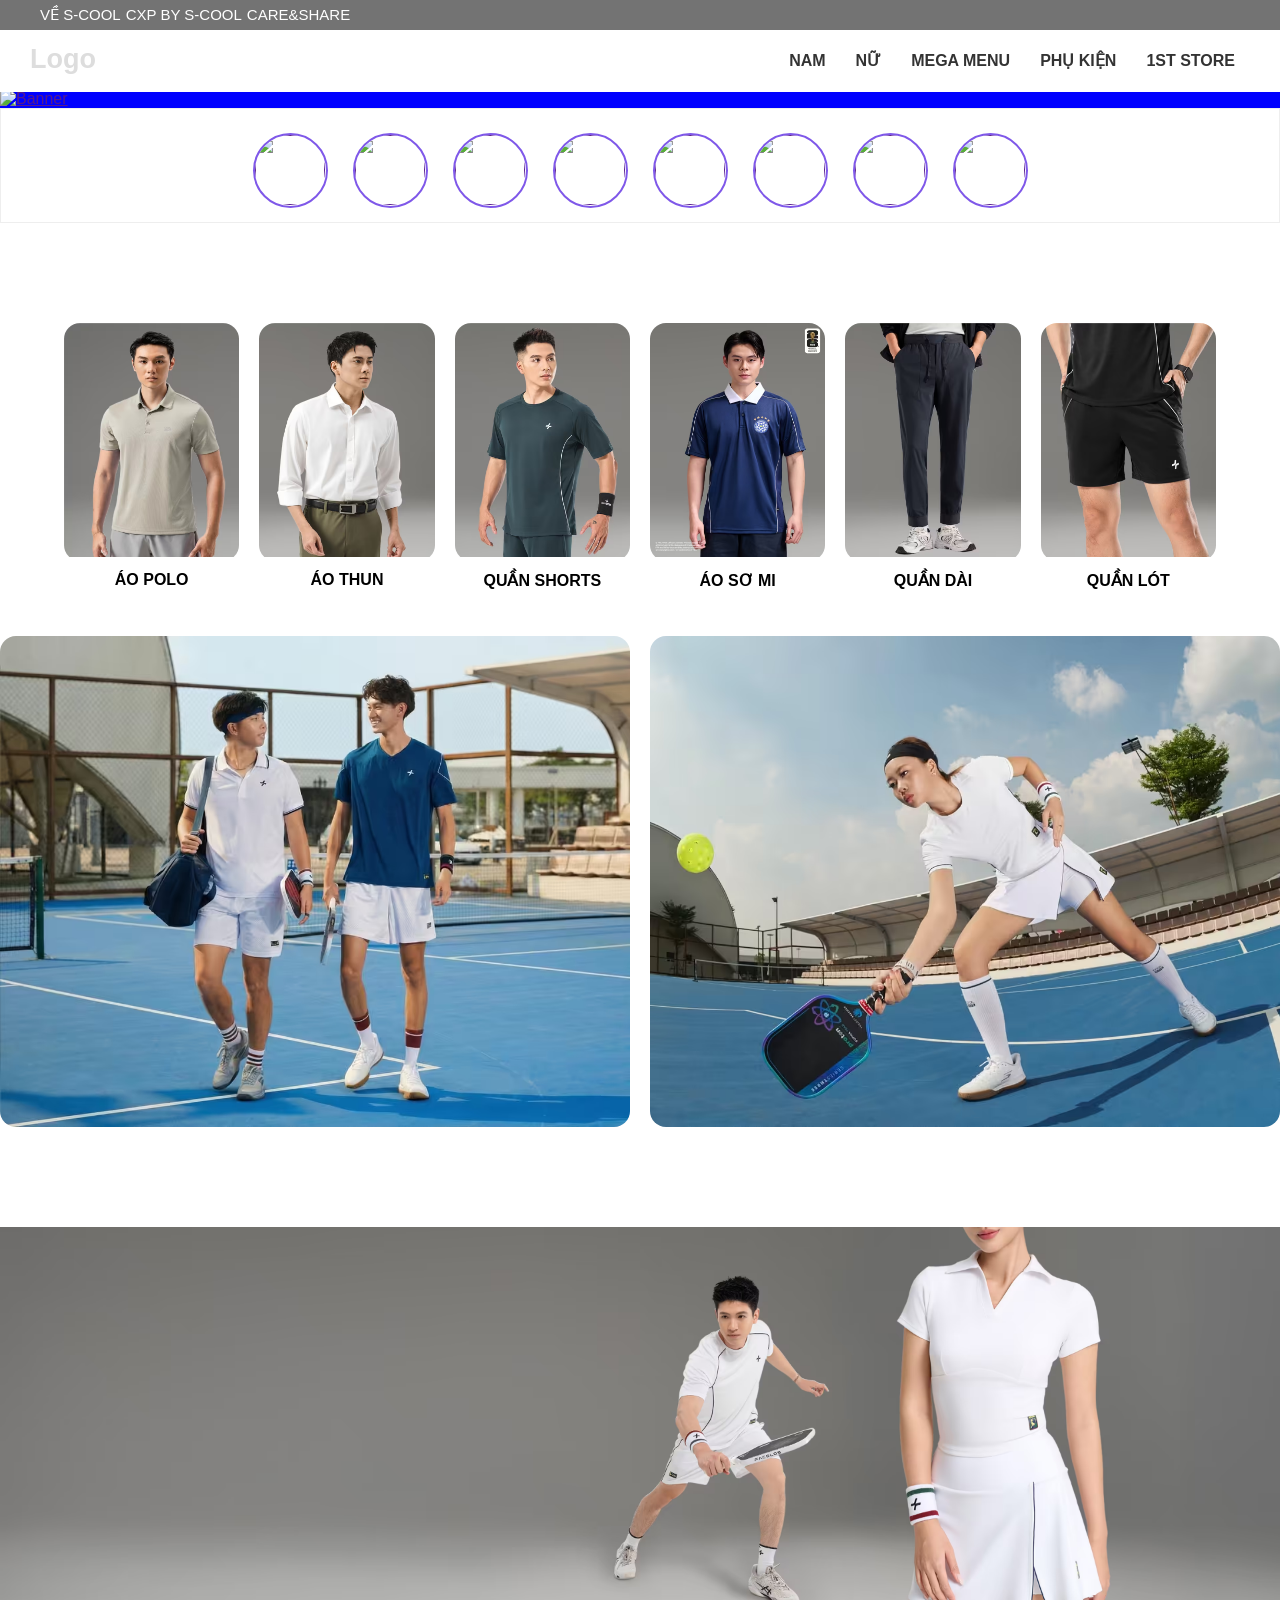
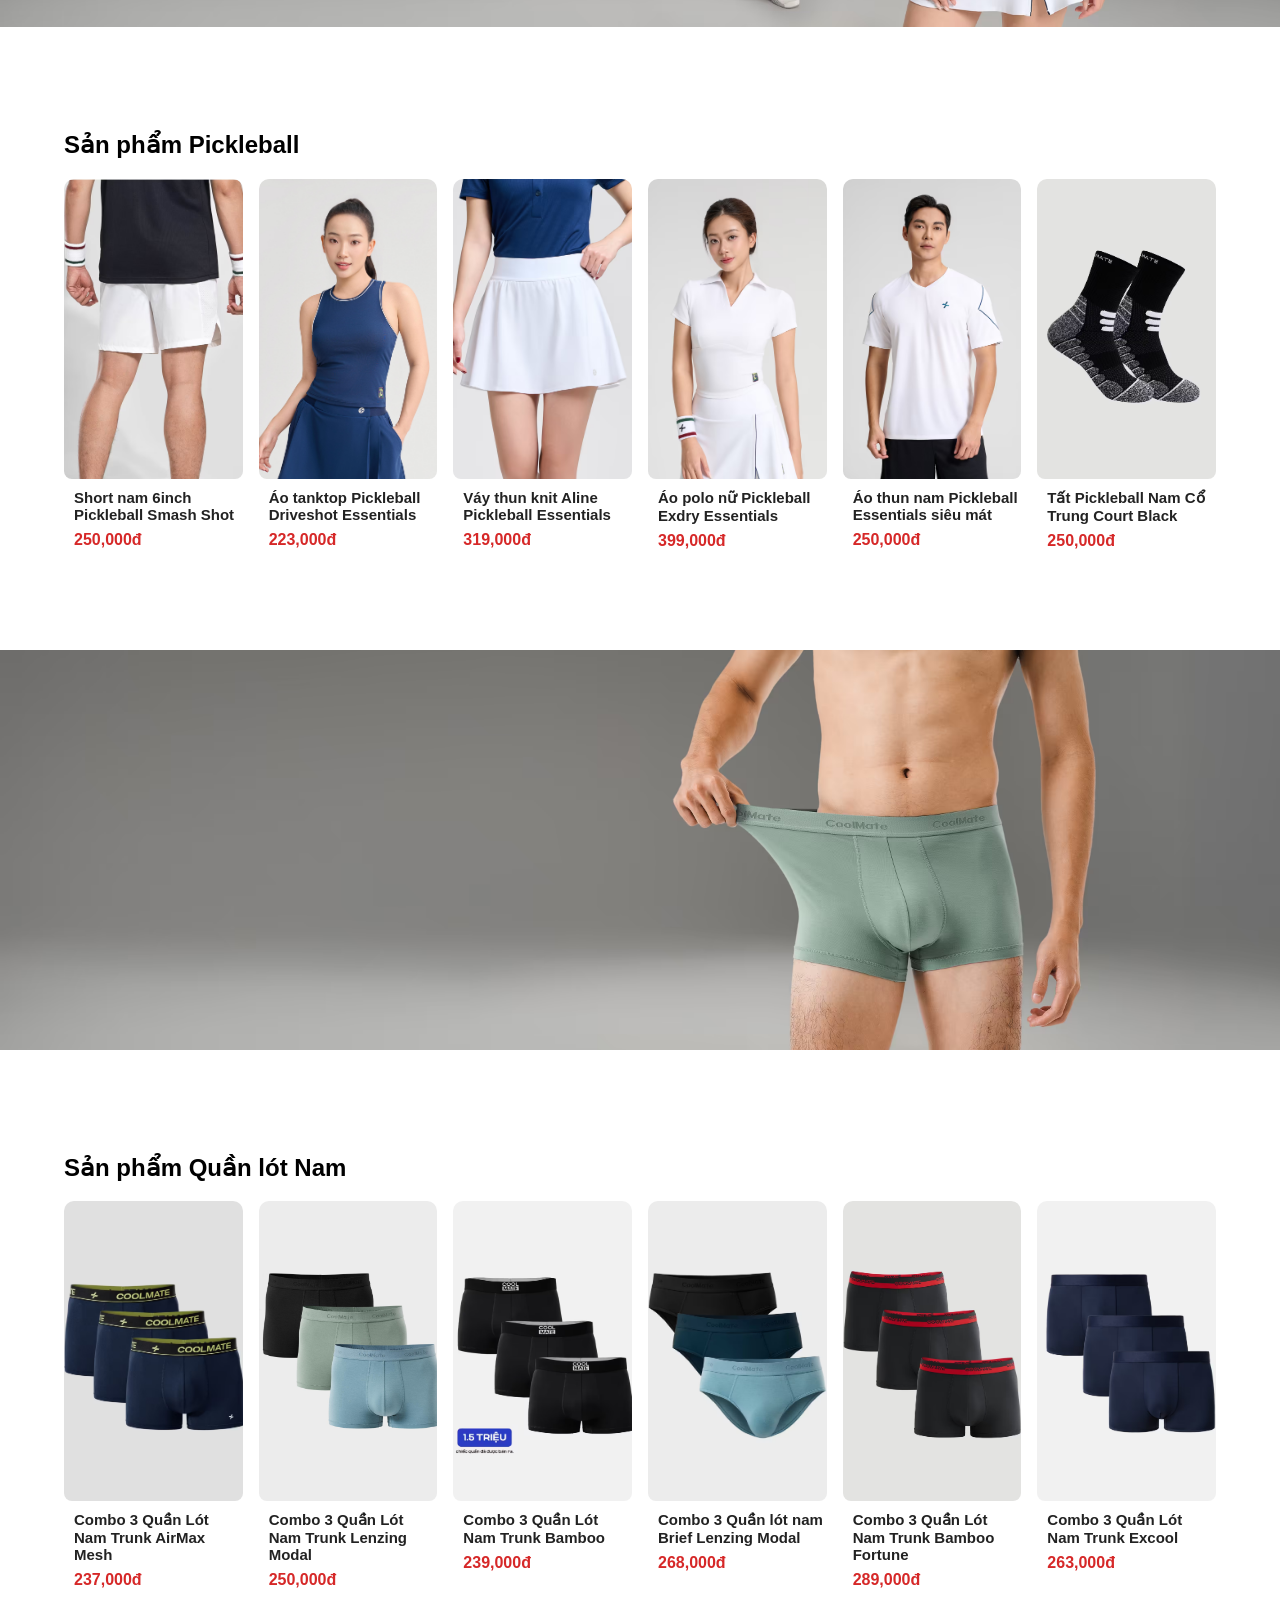
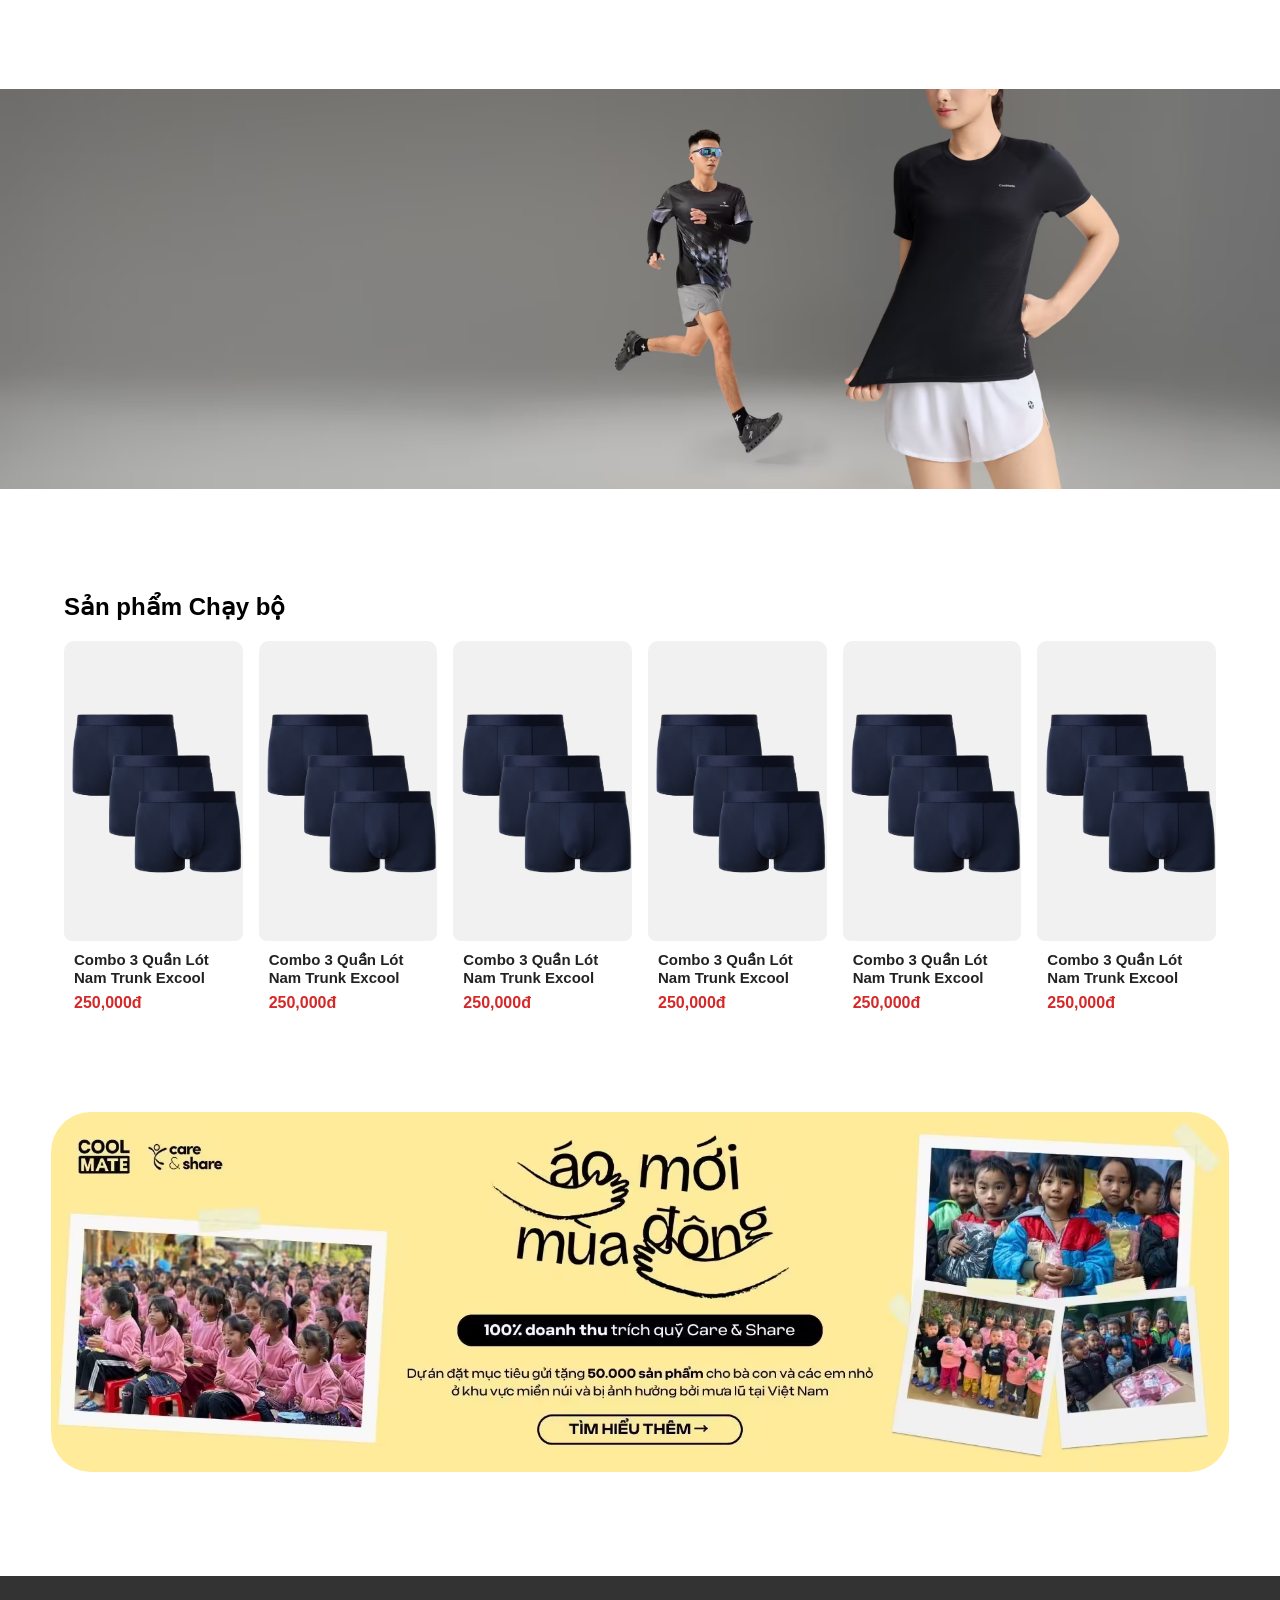
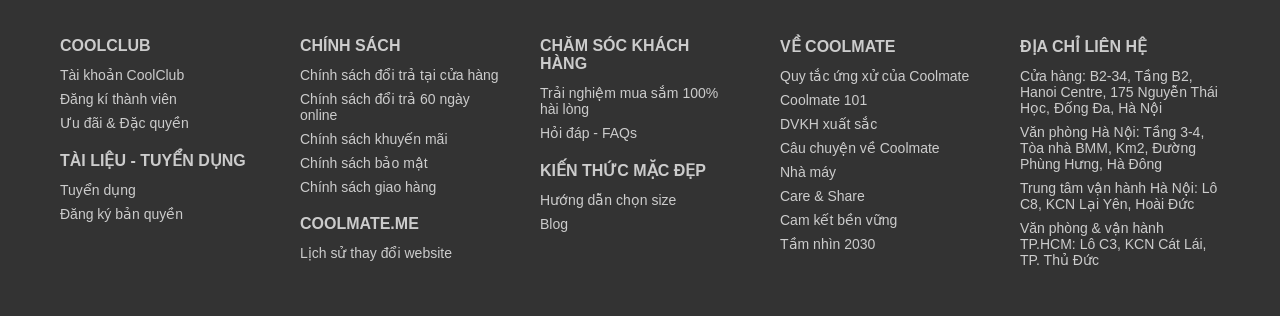
==== index.html @ 42b61f93 "Initial commit: Thêm toàn bộ file dự phòng project Front-end" ====
<!DOCTYPE html>
<html lang="vi">
<head>
    <meta charset="UTF-8">
    <meta name="viewport" content="width=device-width, initial-scale=1.0">
    <title>S-cool</title>
    <link rel="stylesheet" type="text/css" href="style.css">
    <link rel="stylesheet" href="https://cdnjs.cloudflare.com/ajax/libs/font-awesome/6.5.0/css/all.min.css">

</head>
<body>
    <header>
        

        <div class="header-top">
            
            
            <div class="header-top-left">
                <ul>
                    <li>
                        <a href="#">
                            <p>VỀ S-COOL</p>
                        </a>
                    </li>
                    <li>
                        <a href="#">
                            <p>CXP BY S-COOL</p>
                        </a>
                    </li>
                    <li>
                        <a href="#">
                            <p>CARE&SHARE</p>
                        </a>
                    </li>
                </ul>
            </div>
            <div class="header-top-right">

            </div>

        </div>

        <div class="wapper">
            
            <div class="logo"><a href="#">Logo</a></div>
            <ul class="nav-links">
                <li class="has-drop">
                    <a href="">NAM</a>
                    <ul class="drop-menu">
                        <li><a href="">Menu</a></li>
                        <li><a href="">Picklaball</a></li>
                        <li><a href="">Quần lót</a></li>
                        <li><a href="">Chạy bộ</a></li>
                    </ul>
                </li>
                <li><a href="">NỮ</a></li>
                <li class="mega-menu">
                    <a href="">MEGA MENU</a>
                    <div class="mega-box">
                        <div class="content">
                            <div class="row">
                                <img src="https://n7media.coolmate.me/uploads/2026/12/26/pickttdt_13.jpg" alt="">
                            </div>
                            <div class="row">
                                <header>PICKLABALL</header>
                                <ul class="mega-links">
                                    <li><a href="">Đồ Nam Picklaball</a></li>
                                    <li><a href="">Đồ Nữ Picklaball</a></li>
                                    <li><a href="">Tất Picklaball</a></li>
                                    <li><a href="">Váy Picklaball</a></li>
                                    <li><a href="">Short Picklaball</a></li>
                                </ul>
                            </div>
                            <div class="row">
                                <header>QUẦN LÓT NAM</header>
                                <ul class="mega-links">
                                    <li><a href="">Quần lót Nam Trunk Lenzing Modal</a></li>
                                    <li><a href="">Quần lót Nam Trunk AirMax Mesh</a></li>
                                    <li><a href="">Quần lót Nam Trunk Bamboo</a></li>
                                    <li><a href="">Quần lót Nam Trunk Excool</a></li>
                                    <li><a href="">Quần lót Nam Brief Lenzing Modal</a></li>
                                </ul>
                            </div>
                            <div class="row">
                                <header>ĐỒ CHẠY BỘ</header>
                                <ul class="mega-links">
                                    <li><a href="">TShirt thể thao Nữ Quick Dry Tight</a></li>
                                    <li><a href="">TShirt thể thap Nữ Quick Dry Slim</a></li>
                                    <li><a href="">T-Shirt thể thao Nam FlexLine Ective</a></li>
                                    <li><a href="">Quần Short Nữ chạy bộ 2 lớp</a></li>
                                    <li><a href="">TShirt chạy bộ AirRush Gardient</a></li>
                                </ul>
                            </div>
                        </div>
                    </div>
                </li>
                <li><a href="top-accessory">PHỤ KIỆN</a></li>
                <li class="top-about"><a href="">1ST STORE</a></li>
            </ul>
            

            <!-- <div class="header-right">

                <div class="search">
                    <input type="text" placeholder="Tìm kiếm..." >
                    <i class="fa fa-search"></i>

                </div>
                <div class="cart">

                </div>

            </div> -->

        </div>

    </header>
    <main>

        <div class="banner-1">
            <a href="" class="">
                <img src="https://n7media.coolmate.me/uploads/2026/03/16/bnner_jeans_pantsArtboard_1.jpg" alt="Banner">
            </a>
        </div>
        <section class="categories">
            <div class="cate-wrap">

                <div class="cate-item">
                    <a href="">
                        <img src="https://n7media.coolmate.me/uploads/2026/01/08/ao-thun-chay-bo-airflow-gradient-286-cam.jpg?aio=w-128" alt="">
                    </a>
                </div>
                <div class="cate-item">
                     <a href="">
                        <img src="https://n7media.coolmate.me/uploads/December2025/20251213/ao-thun-chay-bo-nam-ventra-gradient-1-1.jpg?aio=w-128" alt="">
                    </a>
                </div>
                <div class="cate-item">
                     <a href="">
                        <img src="https://n7media.coolmate.me/uploads/2026/01/27/1.3.jpg?aio=w-128" alt="">
                    </a>
                </div>
                <div class="cate-item">
                     <a href="">
                        <img src="https://n7media.coolmate.me/uploads/2026/01/27/1.1_43.jpg?aio=w-128" alt="">
                    </a>
                </div>
                <div class="cate-item">
                     <a href="">
                        <img src="https://n7media.coolmate.me/uploads/2026/01/27/1.2.jpg?aio=w-128" alt="">
                    </a>
                </div>
                <div class="cate-item">
                     <a href="">
                        <img src="https://n7media.coolmate.me/uploads/November2025/1.jpg?aio=w-128" alt="">
                    </a>
                </div>
                <div class="cate-item">
                     <a href="">
                        <img src="https://n7media.coolmate.me/uploads/October2025/mx1_copy_21.5x.jpg?aio=w-128" alt="">
                    </a>
                </div>
                <div class="cate-item">
                     <a href="">
                        <img src="https://n7media.coolmate.me/uploads/October2025/mx1_copy_31.5x.jpg?aio=w-128" alt="">
                    </a>
                </div>
                
            </div>
        </section>

        <!-- <section class="category">
            <div class="category-man">
                <a href="">
                    <div>
                        <b>Nam</b>
                    </div>
                </a>
            </div>
            <div class="category-woman">
                <a href="">
                    <div>
                        <b>Nữ</b>
                    </div>
                </a>
            </div> -->
        </section>
        <section class="product-title">
            <div class="product-title-1">
    
                <a href="https://google.com" class="product-title-card">
                    <div class="img-wrapper">
                        <img src="/images/header/Ao_Polo1.5x.avif">
                    </div>
                    <p>ÁO POLO</p>
                </a>

                <a href="#" class="product-title-card">
                    <div class="img-wrapper">
                        <img src="/images/header/Ao_So_mi1.5x.avif">
                    </div>
                    <p>ÁO THUN</p>
                </a>

                <a href="#" class="product-title-card">
                    <div class="img-wrapper">
                        <img src="/images/header/Ao_Thun1.5x.avif">
                    </div>
                    <p>QUẦN SHORTS</p>
                </a>

                <a href="https://google.com" class="product-title-card">
                    <div class="img-wrapper">
                        <img src="/images/header/fiffaAo_Thun1.5x.avif">
                    </div>
                    <p>ÁO SƠ MI</p>
                </a>

                <a href="#" class="product-title-card">
                    <div class="img-wrapper">
                        <img src="/images/header/Quan_dai1.5x.avif">
                    </div>
                    <p>QUẦN DÀI</p>
                </a>

                <a href="#" class="product-title-card">
                    <div class="img-wrapper">
                        <img src="/images/header/Quan_Shorts1.5x.avif">
                    </div>
                    <p>QUẦN LÓT</p>
                </a>
            </div>

            <div class="product-title-2">

                <div class="product-banner-left">
                    <a href="">
                        <div class="product-banner-left__img">
                            <img src="./images/product-banner/cate_nam_34_2.avif" alt="">
                        </div>
                    </a>
                </div>
                <div class="product-banner-right">
                    <a href="">
                        <div class="product-banner-right__img">
                            <img src="./images/product-banner/cate_nu_80.avif" alt="">
                        </div>
                    </a>
                </div>

            </div>
        </section>

        <section class="banner">
            <img src="./images/banner/summer_xam1.PICKLEBALL_HOME.avif" alt="">
        </section>

        <section class="product">
            <h1>Sản phẩm Pickleball</h1>
            <div id="danhMucPickleball" class="product-list"></div>
        </section>

        <section class="banner">
            <img src="./images/banner/summer_xam4.UNDERWEAR_HOMEdeskfewofwipvhbpiwrhv.avif" alt="">
        </section>

        <section class="product">
            <h1>Sản phẩm Quần lót Nam</h1>
            <div id="danhMucQuanLot" class="product-list"></div>
        </section>

        <section class="banner">
            <img src="./images/banner/summer_xam2.RUNNUNG_HOME.avif" alt="">
        </section>

        <section class="product">
            <h1>Sản phẩm Chạy bộ</h1>
            <div id="danhMucChayBo" class="product-list"></div>
        </section>

        <section class="banner-end">
            <img src="./images/banner/treem.avif" alt="">
        </section>
    </main>
    <footer class="footer">

        <div class="column-coolclub">
            <h4>COOLCLUB</h4>
            <a href="#">Tài khoản CoolClub</a>
            <a href="#">Đăng kí thành viên</a>
            <a href="#">Ưu đãi & Đặc quyền</a>

            <h4 style="margin-top:20px;">TÀI LIỆU - TUYỂN DỤNG</h4>
            <a href="#">Tuyển dụng</a>
            <a href="#">Đăng ký bản quyền</a>
        </div>

        <div class="column-policy">
            <h4>CHÍNH SÁCH</h4>
            <a href="#">Chính sách đổi trả tại cửa hàng</a>
            <a href="#">Chính sách đổi trả 60 ngày online</a>
            <a href="#">Chính sách khuyến mãi</a>
            <a href="#">Chính sách bảo mật</a>
            <a href="#">Chính sách giao hàng</a>

            <h4 style="margin-top:20px;">COOLMATE.ME</h4>
            <a href="#">Lịch sử thay đổi website</a>
        </div>

        <div class="column-support">
            <h4>CHĂM SÓC KHÁCH HÀNG</h4>
            <a href="#">Trải nghiệm mua sắm 100% hài lòng</a>
            <a href="#">Hỏi đáp - FAQs</a>

            <h4 style="margin-top:20px;">KIẾN THỨC MẶC ĐẸP</h4>
            <a href="#">Hướng dẫn chọn size</a>
            <a href="#">Blog</a>
        </div>

        <div class="column-about">
            <h4>VỀ COOLMATE</h4>
            <a href="#">Quy tắc ứng xử của Coolmate</a>
            <a href="#">Coolmate 101</a>
            <a href="#">DVKH xuất sắc</a>
            <a href="#">Câu chuyện về Coolmate</a>
            <a href="#">Nhà máy</a>
            <a href="#">Care & Share</a>
            <a href="#">Cam kết bền vững</a>
            <a href="#">Tầm nhìn 2030</a>
        </div>

        <div class="column-address">
            <h4>ĐỊA CHỈ LIÊN HỆ</h4>
            <a href="#">Cửa hàng: B2-34, Tầng B2, Hanoi Centre, 175 Nguyễn Thái Học, Đống Đa, Hà Nội</a>
            <a href="#">Văn phòng Hà Nội: Tầng 3-4, Tòa nhà BMM, Km2, Đường Phùng Hưng, Hà Đông</a>
            <a href="#">Trung tâm vận hành Hà Nội: Lô C8, KCN Lại Yên, Hoài Đức</a>
            <a href="#">Văn phòng & vận hành TP.HCM: Lô C3, KCN Cát Lái, TP. Thủ Đức</a>
        </div>
        <script src="list.js"></script>
        <script>
            function danhMuc(tenDanhMuc, sanPham){
                const khuVucSanPham = document.getElementById(sanPham);
                if(!khuVucSanPham) return;

                const danhSachLoc = danhSachSanPham.filter(sp => sp.danhMuc === tenDanhMuc);

                khuVucSanPham.innerHTML = danhSachLoc.map(sp => `
                    <div class="product-card">
                        <div class="image-box">
                            <a href="chitiet.html?id=${sp.id}">
                                <img class="img-default" src="${sp.hinhAnh1}">
                                <img class="img-hover" src="${sp.hinhAnh2}">
                            </a>
                            <button class="btn-add-cart" onclick="themVaoGio(${sp.id})">Thêm vào giỏ</button>
                        </div>
                        <div class="detail-info">
                            <div class="product-name">${sp.tenSanPham}</div>
                            <div class="product-price">${sp.gia.toLocaleString()}đ</div>
                        </div>
                    </div>
                `).join("");
            }
            danhMuc("Pickleball", "danhMucPickleball");
            danhMuc("QuanLot", "danhMucQuanLot");
            danhMuc("ChayBo", "danhMucChayBo");
        </script>
</footer>
</body>
</html>
---- style.css ----
/* FIX 1: giúp padding/border không làm phần tử bị vượt kích thước */
*{
    box-sizing: border-box;
}

body{
    margin: 0;
    font-family: Arial, sans-serif;
    margin-top: 0;
    /* FIX 2: chặn tràn ngang toàn trang khi thu nhỏ */
    overflow-x: hidden;
}

header{
    width: 100%;
    height: 90px;
    position: sticky;
    top: -30px; /* FIX 3: đổi từ -30px thành 0 để sticky ổn định hơn khi zoom */
    z-index: 1000;
}

.header-top{
    background-color: #737373;
    width: 100%;
    height: 30px;
    display: flex;
    align-items: center;
    
}
.header-top-left ul{
    list-style: none;
    display: flex;
    gap: 5px;
    justify-content:left;
}
.header-top-left ul li a{
    text-decoration: none;
    line-height: 30px;
    color: white;
    font-size: 15px;
}


/* Mega menu */
.wapper{
    position: relative;
    background-color: white;
    padding: 0 30px;
    margin: auto;
    display: flex;
    align-items: center;
    justify-content: space-between;
    line-height: 30px;
    width: 100%;
}

.wapper .logo a{
    color: #DDD;
    text-decoration: none;
    font-size: 27px;
    font-weight: 600;
}
.wapper .nav-links{
    display:inline-flex;
}
.nav-links li{
    list-style: none;
    
}
.nav-links li a{
    color: #333;
    text-decoration: none;
    font-size: 16px;
    font-weight: bold;
    padding: 9px 15px;
    background: #FFF; /* có thể thay*/
    border-radius: 5px;
}
.nav-links li a:hover{
    background: #CCC;
}
.nav-links .drop-menu{
    background: #CCC;
    width: 180px;
    top: 80px;
    line-height: 45px;
    position: absolute;
    padding: 0;
    border: 1px solid #d1cfcf;
    margin: 0;
    opacity: 0;
    visibility: hidden;
}

.nav-links li:hover .drop-menu,
.nav-links li:hover .mega-box{
    top: 45px;
    opacity: 1;
    visibility:visible;
    /* transition: all 0.1s ease; */

}

.drop-menu li a{
    width: 100%;
    display: block;
    padding: 0 0 0 15px;
    font-weight: 400;
    border-radius: 1px;

}

.mega-box{
    position: absolute;
    top: 0;
    width: 100%;
    left: 0;
    opacity: 0;
    visibility: hidden;
    /* transition: all 0.3s ease; */
}

.mega-box .content{
    background: #FFF;
    padding: 25px 20px;
    display: flex;
    border: 1px solid #eee;
    width: 100%;
    justify-content: space-between;
}

.content .row{
    width: calc(25% - 30px);
    line-height: 45px;
}
.content .row img{
    width: 100%;
    height: 100%;
    object-fit: cover;
}
.content .row header{
    font-size: 20px;
}
.content .row .mega-links{
    border-left: 1px solid rgba(255,255,255,0.09);
    margin-left: -40px;
}
.content .row:nth-child(1) .mega-links,
.content .row:nth-child(2) .mega-links {
    border-left: none;
}

.row .mega-links li a{
    padding: 0 20px;
    font-size: 17px;
    display: block;
}
/* end mega menu */


.header-right{
    flex: 1.2;
    display: flex;
    align-items: center;
    justify-content: center;
    min-width: 0; /* FIX 11: tránh ô search đẩy tràn */
}

.search{
    position: relative;
    width: 100%;
    max-width: 320px; /* để icon bám đúng theo chiều rộng input */
    min-width: 0;
}

.search input {
    border-radius: 40px;
    border: 1px solid #333;
    width: 100%; /* FIX 14: input co giãn theo khung cha */
    height: 50px;
    padding: 0 45px 0 15px; /* FIX 15: chừa khoảng trống bên phải cho icon */
    font-size: 15px;
    transition: border 0.3s ease;
    min-width: 0;
    display: block;
}

.search input:hover {
    border: 2px solid #333;
}

.search i {
    position: absolute;
    right: 15px; /* FIX 16: thay right:130px bằng giá trị bám theo mép input */
    top: 50%;
    transform: translateY(-50%);
    font-size: 18px;
    pointer-events: none;
    color: #666;
}

main{
    width: 100%;
    min-height: 2000px; /* FIX 17: dùng min-height thay vì height cứng */
    /* background-color: green; maugoc */
    margin-top: 0;
}

.banner-1{
    width: 100%;
    height: auto;
}

.banner-1 a {
    display: block; /* FIX 18: thẻ a cần block để ôm ảnh chuẩn */
    width: 100%;
    height: auto;
    background-color: blue;
}

.banner-1 img{
    width: 100%;
    height: auto; /* FIX 19: để ảnh co đúng tỉ lệ, tránh méo/tràn */
    display: block;
    margin: 0;
    padding: 0;
}

.categories{
    width: 100%;
    min-height: 115px; /* FIX 20: dùng min-height để nội dung nhiều không bị vỡ */
    background-color: #FFF;
    display: flex;
    align-items: end;
    padding: 12px 0;
    border: 1px solid #eee;
}

.cate-wrap{
    width: 100%;
    margin: 0 auto;
    padding: 0 16px; /* FIX 21: padding thật thay vì padding:auto */
    min-height: 80px;
    display: flex;
    justify-content: center;
    align-items: center;
    gap: 25px;
    /* FIX 22: bỏ min-width:857px vì gây tràn */
    min-width: 0;
    /* FIX 23: cho item xuống dòng thay vì tràn ngang */
    flex-wrap: wrap;
}

.cate-item {
    width: 75px;
    height: 75px;
    border-radius: 40px;
    border: 2px solid #7F58E9;
    display: flex;
    align-items: center;
    justify-content: center;
    overflow: hidden;
    transition: all 0.3s ease-in-out;
    cursor: pointer;
    flex-shrink: 0; /* FIX 24: giữ item không méo khi wrap */
}

.cate-item img {
    vertical-align: middle;
    width: 70px;
    height: 70px;
    border-radius: 50%;
    object-fit: cover;
    transition: transform 0.3s ease-in-out;
}

.cate-item:hover {
    transform: scale(1.05);
    border-color: #5a39b3;
    box-shadow: 0 4px 15px rgba(127, 88, 233, 0.3);
}

.cate-item:hover img {
    transform: scale(1.1);
}

    /* .category{
        height: auto;
        width: min(80%, 1200px); 
        display: flex;
        align-items: center;
        gap: 24px; 
        margin: 0 auto;
        flex-wrap: wrap; 
    }

    .category-man, .category-woman {
        height: auto;
    }

    .category-man a, .category-woman a{
        height: 100%;
        width: auto;
        text-decoration: none;
        color: #FFF;
        display: inline-block; 
    }

    .category-man a div, .category-woman a div{
        height: 100%;
        padding: 10px 25px;
        background-color: #192D98;
        border-radius: 20px;
        transition: all 0.3s ease-in-out;
        white-space: nowrap; 
    }

    .category-man a div:hover, .category-woman a div:hover{
        background-color: #EFF5FF;
        color: #192D98;
    } */

.product{
    width: 90%;
    margin: 50px auto 0;
    height: auto;
    min-height: unset;
}

.product-title-1{
    height: auto;
    width: 90%;
    margin: 0 auto;
}

.product-title-2{
    height: 70%;
    display: flex;
}

.product-title-1{
    margin-top: 100px;
    display: flex;
    gap: 20px;
}





/* Thẻ cha */
/* Container chính của sản phẩm */
.product-title-card {
    flex: 1;
    text-align: center;
    text-decoration: none;
    color: black;
    display: block;
}

/* KHUNG TRANH: Bọc ảnh để cắt phần zoom tràn ra ngoài */
.product-title-card .img-wrapper {
    overflow: hidden;    /* Bắt buộc: Cắt bỏ phần ảnh bị thừa khi zoom */
    border-radius: 16px; /* Chỉ cần bo góc ở khung này là đủ */
}

/* BỨC ẢNH: Hiển thị bên trong khung */
.product-title-card img {
    width: 100%;
    aspect-ratio: 3/4;   
    /* object-fit: cover;    */
    /* display: block; */
    transition: transform 0.4s ease; 
    
    
}


.product-title-card p {
    margin-top: 10px;
    font-weight: 600;
    transition: color 0.3s ease;
}



/* 1. Zoom ảnh lên 5% */
.product-title-card:hover img {
    transform: scale(1.05); 
}

/* 2. Đổi màu chữ */
.product-title-card:hover p {
    color: #2A3DCF;
}

/* 1. THẺ CHA (Bọc cả 2 banner) */
.product-title-2 {
    display: flex; /* Dàn 2 banner nằm ngang */
    gap: 20px;     /* Tạo khoảng trống ở giữa 2 banner cho thoáng */
    margin-top: 30px; /* Cách phần bên trên ra một chút */
}


.product-banner-left,
.product-banner-right {
    flex: 1; 
    min-width: 0; 
    border-radius: 16px; 
    overflow: hidden;    
}


.product-banner-left a,
.product-banner-right a {
    display: block; 
    height: 100%;
}

.product-banner-left__img,
.product-banner-right__img {
    height: 100%; 
    transition: transform 0.4s ease;
}


.product-banner-left__img img,
.product-banner-right__img img {
    width: 100%;        /* Ép bức ảnh phải co giãn đúng bằng 100% khung cha chứa nó */
    height: 100%;       /* Ép ảnh cao bằng khung cha */
    object-fit: cover;  /* QUAN TRỌNG: Giúp ảnh không bị méo (lùn đi hay gầy nhom) khi bị ép kích thước */
    display: block; 
}

.product-banner-left__img:hover{
    transform: scale(1.05);
}
.product-banner-right__img:hover {
    transform: scale(1.05);
}

.banner{
    margin-top: 100px;
}
.banner img{
    width: 100%;
}

.footer {
    margin-top: 100px;
    background-color: #333;
    padding: 40px 60px;
    display: grid;
    grid-template-columns: repeat(5, 1fr);
    gap: 40px;
    font-size: 14px;
    color: #CCC
}

.footer h4 {
    font-size: 16px;
    margin-bottom: 12px;
    font-weight: bold;
}

.footer a {
    display: block;
    color: #CCC;
    text-decoration: none;
    margin-bottom: 8px;
}

.footer a:hover {
    color: #fff;
}

.footer .column {
    line-height: 1.6;
}


/* =========================
   RESPONSIVE
   ========================= */

/* Tablet */
@media (max-width: 991px) and (min-width: 768px) {
    /* PRODUCT TITLE: 3 item */
    .product-title-1{
        display: grid;
        grid-template-columns: repeat(3, 1fr);
        gap: 16px;
    }

    .product-title-card{
        width: 100%;
    }

    /* CATEGORIES: 4 item / hàng */
    .cate-wrap{
        display: grid;
        grid-template-columns: repeat(4, 1fr);
        justify-items: center;
        align-items: center;
        gap: 16px 12px;
        padding: 0 16px;
    }

    .cate-item{
        width: 70px;
        height: 70px;
    }

    .cate-item img{
        width: 64px;
        height: 64px;
    }

}

/* Mobile */

.product{
    width: 90%;
    margin: 50px auto 0;
    height: auto;
    margin-top : 100px;
}
/* Grid sản phẩm của bạn */
.product-list { display: grid; 
    grid-template-columns: repeat(6, 1fr); 
    gap: 16px; 
}
.product-card { background: #fff; 
    border-radius: 10px; 
    overflow: hidden;  
    transition: transform 0.3s ease; 
    text-align: center; 
}
/* .product-card:hover { transform: translateY(-4px); } */
.image-box { position: relative; width: 100%; height: 300px; overflow: hidden; border-radius: 8px; }
.image-box img { position: absolute; inset: 0; width: 100%; height: 100%; object-fit: cover; transition: opacity 0.3s ease; }
.img-default { opacity: 0; }
.product-card:hover .img-default { opacity: 1; }
.product-card:hover .img-hover { opacity: 0; }
.product-card:hover .btn-add-cart { opacity: 0; }
.product-name { font-size: 15px; font-weight: bold; color: #222;  }
.product-price { margin-top: 8px; color: #d62828; font-weight: bold; }

/* button */
.detail-info {
    text-align: left;
    margin-left: 10px;
    margin-top: 10px;
}
.btn-add-cart {
    /* 1. ĐÃ SỬA: Nền kính trong suốt, hắt xíu xanh ở góc phải dưới */
    background: linear-gradient(135deg, rgba(255, 255, 255, 0.25) 0%, rgba(0, 198, 255, 0.1) 100%);
    
    /* 2. Tăng độ mờ (blur) lên một chút để nút không bị quá trong suốt */
    backdrop-filter: blur(12px);
    -webkit-backdrop-filter: blur(12px); 
    
    /* 3. ĐÃ SỬA: Đổi bóng (shadow) sang màu đen/xám cực nhạt để nhìn tự nhiên hơn */
    box-shadow: 0 4px 15px rgba(0, 0, 0, 0.1);
    
    /* 4. Viền và Chữ */
    color: white;
    text-shadow: 0 1px 3px rgba(0, 0, 0, 0.3); /* [THÊM MỚI]: Đổ bóng nhẹ cho chữ */
    border-radius: 50px; 
    border: 1px solid rgba(255, 255, 255, 0.4); 
    padding: 12px;
    font-weight: 600;
    font-size: 14px;
    width: 90%;
    
    /* 5. Vị trí & Hiệu ứng ẩn hiện (Giữ nguyên) */
    position: absolute;
    bottom: 15px;
    left: 5%;
    cursor: pointer;
    opacity: 0;
    transform: translateY(25px) scale(0.9); 
    transition: all 0.4s cubic-bezier(0.175, 0.885, 0.32, 1.275); 
}

/* Hiệu ứng hover & active giữ nguyên */
.image-box:hover .btn-add-cart {
    opacity: 1;
    transform: translateY(0) scale(1);
}

.btn-add-cart:active {
    transform: scale(0.9); 
    filter: brightness(1.1); 
}

.banner-end{
    height: auto;
    width: 92%;
    margin: 0 auto;
    margin-top: 100px;
}

.banner-end img{
    width: 100%;
    height: auto;
    border-radius: 40px;
}

/* Tablet */
@media (min-width: 768px) and (max-width: 991px) {
    .product-title-1{
        grid-template-columns: repeat(3, 1fr);
        gap: 16px;
    }
    .product-list{
        grid-template-columns: repeat(3, 1fr);
        gap: 16px;
    }
    .product-title-card{
        width: 100%;
    }

    .cate-wrap{
        display: grid;
        grid-template-columns: repeat(4, 1fr);
        justify-items: center;
        align-items: center;
        gap: 16px 12px;
        padding: 0 16px;
    }
    .mega-box,
    .mega-menu,
    .top-about{
        display: none;
    }

    .cate-item{
        width: 70px;
        height: 70px;
    }

    .cate-item img{
        width: 64px;
        height: 64px;
    }

    .footer{
        grid-template-columns: repeat(3, 1fr);
        gap: 30px;
    }

    .product-title-2{
        gap: 16px;
    }
    
}


/* =========================
   MOBILE (<= 767px)
   ========================= */
@media (max-width: 767px) {
    .product-title-1{
        grid-template-columns: repeat(2, 1fr);
        gap: 14px;
    }

    .product-title-card{
        width: 100%;
    }

    .product-title-card p{
        font-size: 14px;
    }

    .product-list{
        grid-template-columns: repeat(2, 1fr);
        gap: 16px;
    }

    .cate-wrap{
        display: grid;
        grid-template-columns: repeat(4, 1fr);
        justify-items: center;
        align-items: center;
        gap: 14px 10px;
        padding: 0 12px;
    }

    .cate-item{
        width: 60px;
        height: 60px;
    }

    .cate-item img{
        width: 54px;
        height: 54px;
    }

    .footer{
        grid-template-columns: repeat(2, 1fr);
        gap: 30px;
    }

    .column-address{
        display: none;
    }

    .product-title-2{
        flex-direction: column;
    }

    .mega-box,
    .mega-menu,
    .top-about{
        display: none;
    }
}
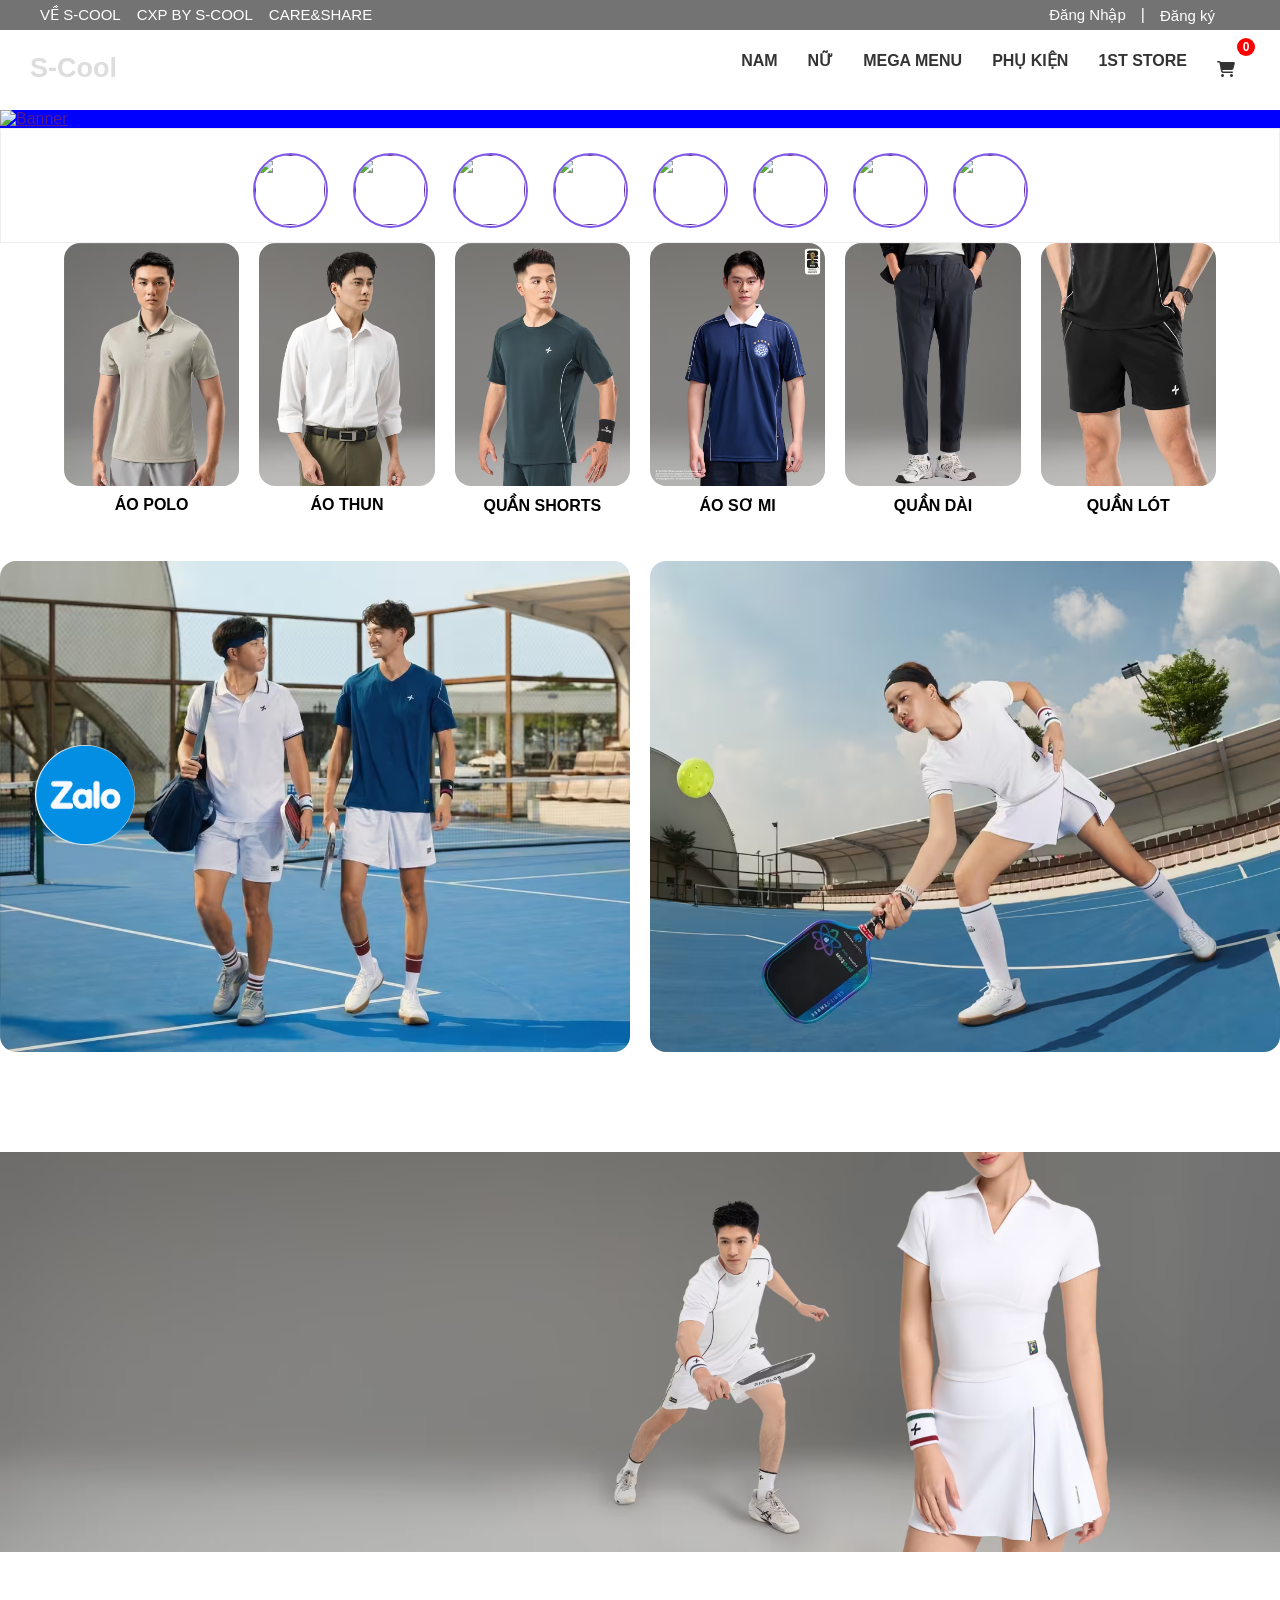
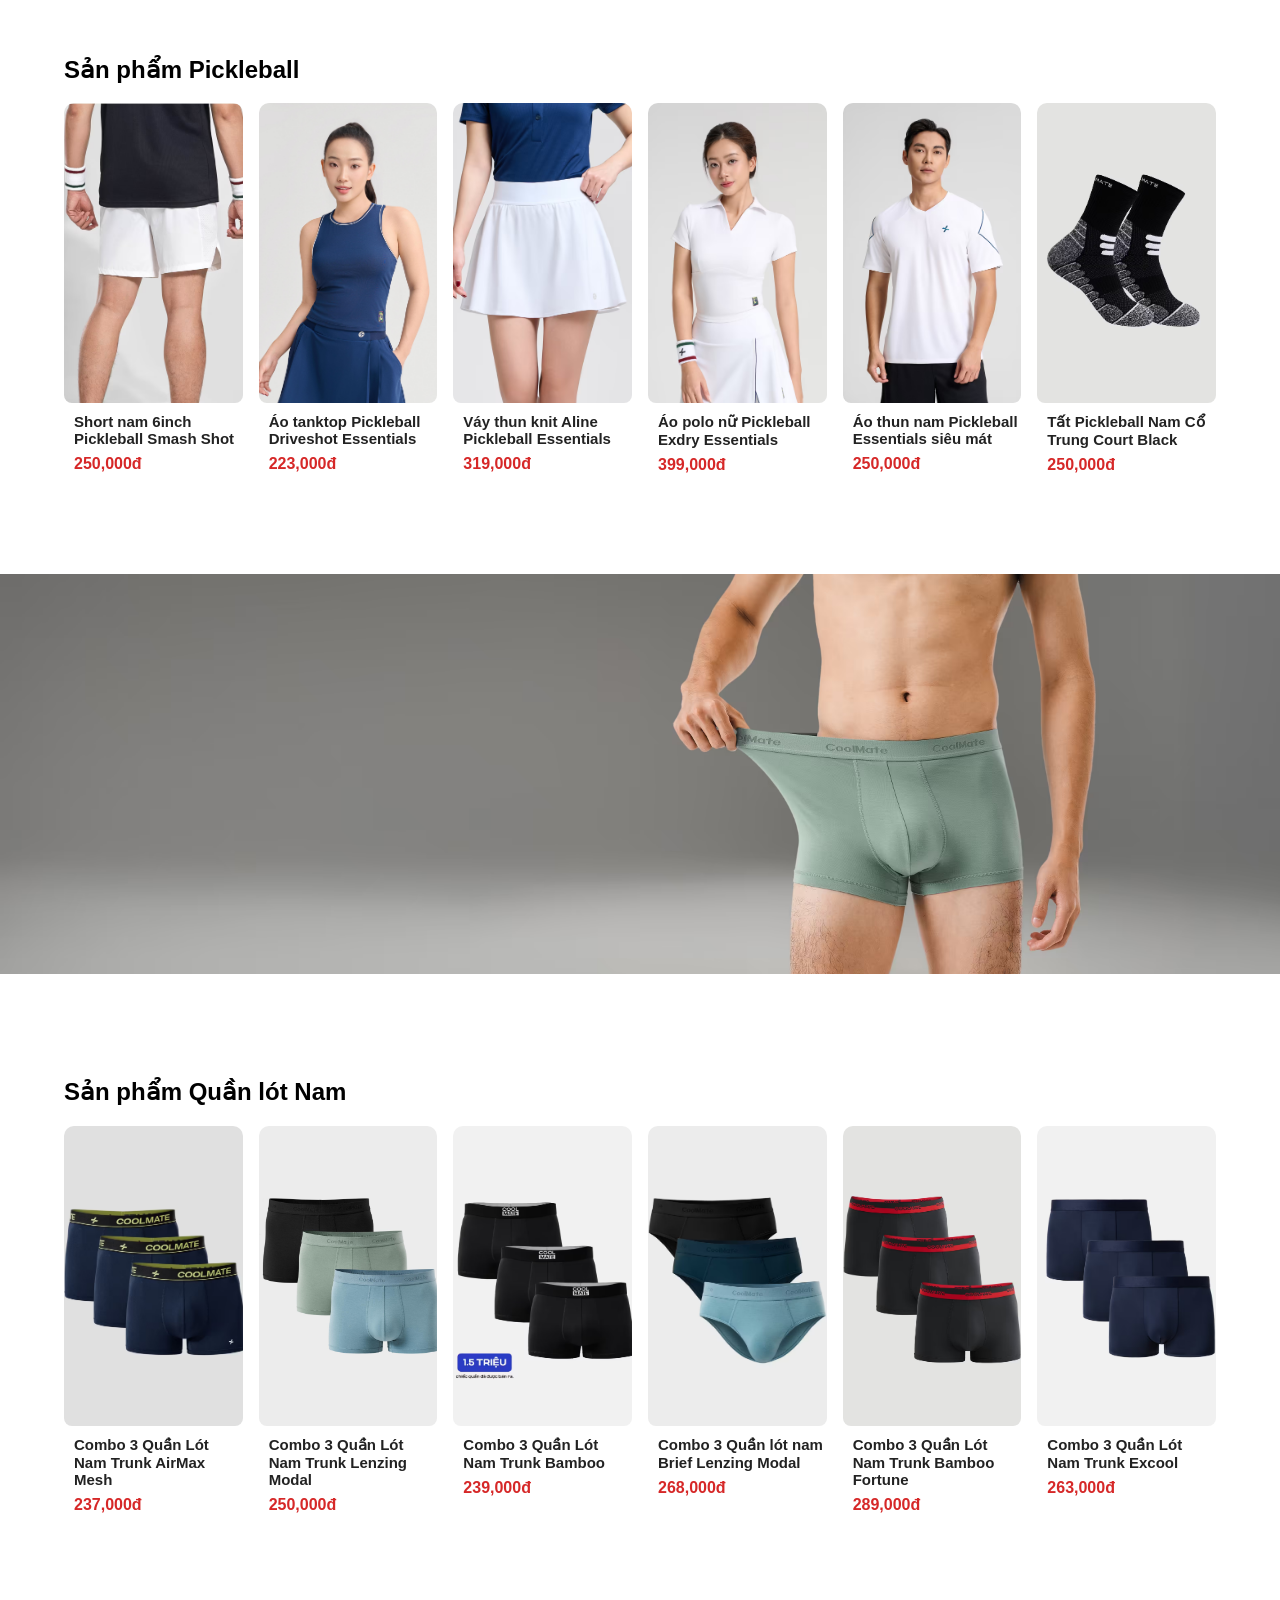
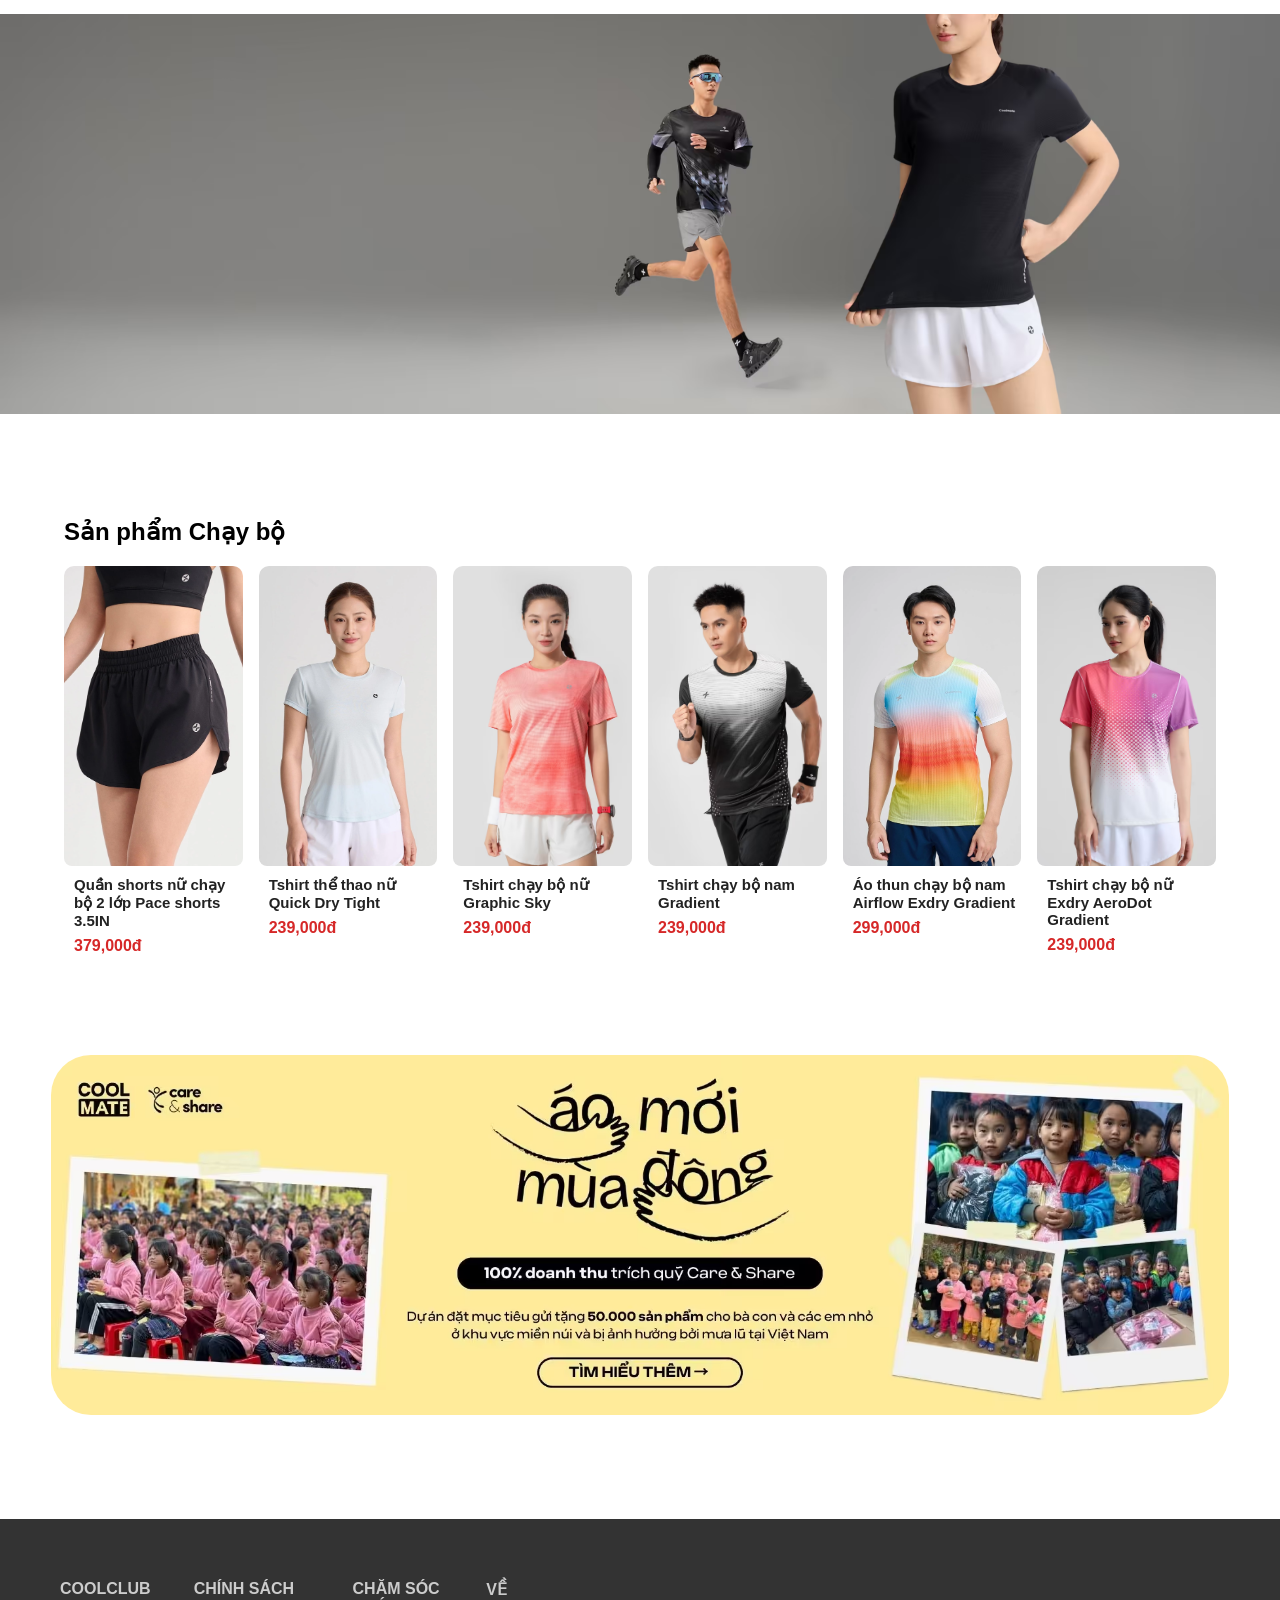
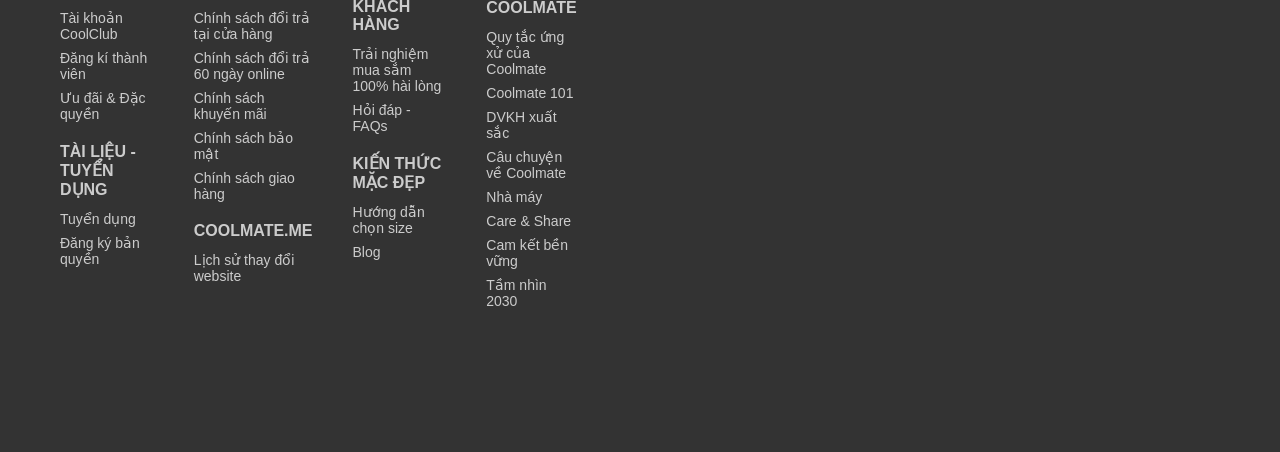
==== commit 3bb2fffd: "Cập nhật giao diện topbar, thêm trang login, signup và donhang" ====
--- a/index.html
+++ b/index.html
@@ -6,54 +6,57 @@
     <title>S-cool</title>
     <link rel="stylesheet" type="text/css" href="style.css">
     <link rel="stylesheet" href="https://cdnjs.cloudflare.com/ajax/libs/font-awesome/6.5.0/css/all.min.css">
-
+    
 </head>
 <body>
+    
     <header>
-        
-
+        <div id="toast-cart" class="toast-cart">
+            Đã thêm sản phẩm vào giỏ hàng
+        </div>
         <div class="header-top">
             
             
             <div class="header-top-left">
                 <ul>
                     <li>
-                        <a href="#">
+                        <a href="header-hover">
                             <p>VỀ S-COOL</p>
                         </a>
                     </li>
                     <li>
-                        <a href="#">
+                        <a href="header-hover">
                             <p>CXP BY S-COOL</p>
                         </a>
                     </li>
                     <li>
-                        <a href="#">
+                        <a href="header-hover">
                             <p>CARE&SHARE</p>
                         </a>
                     </li>
                 </ul>
             </div>
             <div class="header-top-right">
-
+                <a href="login.html">Đăng Nhập</a> |
+                <a href="signup.html">Đăng ký</a>
             </div>
 
         </div>
 
         <div class="wapper">
             
-            <div class="logo"><a href="#">Logo</a></div>
+            <div class="logo"><a href="#">S-Cool</a></div>
             <ul class="nav-links">
                 <li class="has-drop">
                     <a href="">NAM</a>
                     <ul class="drop-menu">
-                        <li><a href="">Menu</a></li>
-                        <li><a href="">Picklaball</a></li>
-                        <li><a href="">Quần lót</a></li>
-                        <li><a href="">Chạy bộ</a></li>
+                        <li><a href="index.html">Menu</a></li>
+                        <li><a href="#picklaball">Picklaball</a></li>
+                        <li><a href="#quanlot">Quần lót</a></li>
+                        <li><a href="#running">Chạy bộ</a></li>
                     </ul>
                 </li>
-                <li><a href="">NỮ</a></li>
+                <li><a href="chitiet.html?id=2">NỮ</a></li>
                 <li class="mega-menu">
                     <a href="">MEGA MENU</a>
                     <div class="mega-box">
@@ -64,21 +67,21 @@
                             <div class="row">
                                 <header>PICKLABALL</header>
                                 <ul class="mega-links">
-                                    <li><a href="">Đồ Nam Picklaball</a></li>
-                                    <li><a href="">Đồ Nữ Picklaball</a></li>
-                                    <li><a href="">Tất Picklaball</a></li>
-                                    <li><a href="">Váy Picklaball</a></li>
-                                    <li><a href="">Short Picklaball</a></li>
+                                    <li><a href="chitiet.html?id=5">Đồ Nam Picklaball</a></li>
+                                    <li><a href="chitiet.html?id=2">Đồ Nữ Picklaball</a></li>
+                                    <li><a href="chitiet.html?id=6">Tất Picklaball</a></li>
+                                    <li><a href="chitiet.html?id=3">Váy Picklaball</a></li>
+                                    <li><a href="chitiet.html?id=1">Short Picklaball</a></li>
                                 </ul>
                             </div>
                             <div class="row">
                                 <header>QUẦN LÓT NAM</header>
                                 <ul class="mega-links">
-                                    <li><a href="">Quần lót Nam Trunk Lenzing Modal</a></li>
-                                    <li><a href="">Quần lót Nam Trunk AirMax Mesh</a></li>
-                                    <li><a href="">Quần lót Nam Trunk Bamboo</a></li>
-                                    <li><a href="">Quần lót Nam Trunk Excool</a></li>
-                                    <li><a href="">Quần lót Nam Brief Lenzing Modal</a></li>
+                                    <li><a href="chitiet.html?id=21">Quần lót Nam Trunk Lenzing Modal</a></li>
+                                    <li><a href="chitiet.html?id=20">Quần lót Nam Trunk AirMax Mesh</a></li>
+                                    <li><a href="chitiet.html?id=22">Quần lót Nam Trunk Bamboo</a></li>
+                                    <li><a href="chitiet.html?id=25">Quần lót Nam Trunk Excool</a></li>
+                                    <li><a href="chitiet.html?id=23">Quần lót Nam Brief Lenzing Modal</a></li>
                                 </ul>
                             </div>
                             <div class="row">
@@ -94,23 +97,17 @@
                         </div>
                     </div>
                 </li>
-                <li><a href="top-accessory">PHỤ KIỆN</a></li>
-                <li class="top-about"><a href="">1ST STORE</a></li>
+                <li><a href="#">PHỤ KIỆN</a></li>
+                <li class="top-about"><a href="#">1ST STORE</a></li>
+                <li>
+                    <a href="donhang.html" class="cart-menu">
+                        <i class="fa-solid fa-cart-shopping"></i>
+                        <span id="cart-count">0</span>
+                    </a>
+                </li>
             </ul>
             
 
-            <!-- <div class="header-right">
-
-                <div class="search">
-                    <input type="text" placeholder="Tìm kiếm..." >
-                    <i class="fa fa-search"></i>
-
-                </div>
-                <div class="cart">
-
-                </div>
-
-            </div> -->
 
         </div>
 
@@ -190,42 +187,42 @@
     
                 <a href="https://google.com" class="product-title-card">
                     <div class="img-wrapper">
-                        <img src="/images/header/Ao_Polo1.5x.avif">
+                        <img src="./images/header/Ao_Polo1.5x.avif">
                     </div>
                     <p>ÁO POLO</p>
                 </a>
 
                 <a href="#" class="product-title-card">
                     <div class="img-wrapper">
-                        <img src="/images/header/Ao_So_mi1.5x.avif">
+                        <img src="./images/header/Ao_So_mi1.5x.avif">
                     </div>
                     <p>ÁO THUN</p>
                 </a>
 
                 <a href="#" class="product-title-card">
                     <div class="img-wrapper">
-                        <img src="/images/header/Ao_Thun1.5x.avif">
+                        <img src="./images/header/Ao_Thun1.5x.avif">
                     </div>
                     <p>QUẦN SHORTS</p>
                 </a>
 
                 <a href="https://google.com" class="product-title-card">
                     <div class="img-wrapper">
-                        <img src="/images/header/fiffaAo_Thun1.5x.avif">
+                        <img src="./images/header/fiffaAo_Thun1.5x.avif">
                     </div>
                     <p>ÁO SƠ MI</p>
                 </a>
 
                 <a href="#" class="product-title-card">
                     <div class="img-wrapper">
-                        <img src="/images/header/Quan_dai1.5x.avif">
+                        <img src="./images/header/Quan_dai1.5x.avif">
                     </div>
                     <p>QUẦN DÀI</p>
                 </a>
 
                 <a href="#" class="product-title-card">
                     <div class="img-wrapper">
-                        <img src="/images/header/Quan_Shorts1.5x.avif">
+                        <img src="./images/header/Quan_Shorts1.5x.avif">
                     </div>
                     <p>QUẦN LÓT</p>
                 </a>
@@ -255,7 +252,7 @@
             <img src="./images/banner/summer_xam1.PICKLEBALL_HOME.avif" alt="">
         </section>
 
-        <section class="product">
+        <section class="product" id="picklaball">
             <h1>Sản phẩm Pickleball</h1>
             <div id="danhMucPickleball" class="product-list"></div>
         </section>
@@ -264,7 +261,7 @@
             <img src="./images/banner/summer_xam4.UNDERWEAR_HOMEdeskfewofwipvhbpiwrhv.avif" alt="">
         </section>
 
-        <section class="product">
+        <section class="product" id="quanlot">
             <h1>Sản phẩm Quần lót Nam</h1>
             <div id="danhMucQuanLot" class="product-list"></div>
         </section>
@@ -273,13 +270,16 @@
             <img src="./images/banner/summer_xam2.RUNNUNG_HOME.avif" alt="">
         </section>
 
-        <section class="product">
+        <section class="product" id="running">
             <h1>Sản phẩm Chạy bộ</h1>
             <div id="danhMucChayBo" class="product-list"></div>
         </section>
 
         <section class="banner-end">
             <img src="./images/banner/treem.avif" alt="">
+        </section>
+        <section class="cart">
+            <img src="./images/zalo.png" alt="">  
         </section>
     </main>
     <footer class="footer">
@@ -330,12 +330,7 @@
         </div>
 
         <div class="column-address">
-            <h4>ĐỊA CHỈ LIÊN HỆ</h4>
-            <a href="#">Cửa hàng: B2-34, Tầng B2, Hanoi Centre, 175 Nguyễn Thái Học, Đống Đa, Hà Nội</a>
-            <a href="#">Văn phòng Hà Nội: Tầng 3-4, Tòa nhà BMM, Km2, Đường Phùng Hưng, Hà Đông</a>
-            <a href="#">Trung tâm vận hành Hà Nội: Lô C8, KCN Lại Yên, Hoài Đức</a>
-            <a href="#">Văn phòng & vận hành TP.HCM: Lô C3, KCN Cát Lái, TP. Thủ Đức</a>
-        </div>
+            <iframe src="https://www.google.com/maps/embed?pb=!1m18!1m12!1m3!1d119284.74987769792!2d105.87506351571486!3d20.886216076381615!2m3!1f0!2f0!3f0!3m2!1i1024!2i768!4f13.1!3m3!1m2!1s0x3135a30555555555%3A0x39a8acd006ab8e69!2zVHLGsOG7nW5nIMSQ4bqhaSBo4buNYyBTxrAgUGjhuqFtIEvhu7kgVGh14bqtdCBIxrBuZyBZw6puLCBDxqEgc-G7nyAy!5e0!3m2!1svi!2s!4v1775621441493!5m2!1svi!2s" width="600" height="450" style="border:0;" allowfullscreen="" loading="lazy" referrerpolicy="no-referrer-when-downgrade"></iframe>
         <script src="list.js"></script>
         <script>
             function danhMuc(tenDanhMuc, sanPham){
@@ -360,6 +355,71 @@
                     </div>
                 `).join("");
             }
+
+            // js giỏ hàng 
+            function layGioHang() {
+                return JSON.parse(localStorage.getItem("gioHang")) || [];
+            }
+
+            function luuGioHang(gioHang) {
+                localStorage.setItem("gioHang", JSON.stringify(gioHang));
+            }
+
+            function capNhatSoGioHang() {
+                const gioHang = layGioHang();
+
+                const tongSoLuong = gioHang.reduce((tong, sp) => {
+                    return tong + sp.soLuong;
+                }, 0);
+
+                const cartCount = document.getElementById("cart-count");
+
+                if (cartCount) {
+                    cartCount.innerText = tongSoLuong;
+                }
+            }
+
+            function hienThongBaoGioHang() {
+                const toast = document.getElementById("toast-cart");
+
+                if (!toast) return;
+
+                toast.classList.add("show");
+
+                setTimeout(() => {
+                    toast.classList.remove("show");
+                }, 1500);
+            }
+
+            function themVaoGio(id) {
+                const sp = danhSachSanPham.find(item => item.id === id);
+                if (!sp) return;
+
+                let gioHang = layGioHang();
+
+                const spDaCo = gioHang.find(item => item.id === id);
+
+                if (spDaCo) {
+                    spDaCo.soLuong += 1;
+                } else {
+                    gioHang.push({
+                        id: sp.id,
+                        tenSanPham: sp.tenSanPham,
+                        gia: sp.gia,
+                        hinhAnh: sp.hinhAnh1,
+                        soLuong: 1
+                    });
+                }
+
+                luuGioHang(gioHang);
+                capNhatSoGioHang();
+                hienThongBaoGioHang();
+            }
+
+            capNhatSoGioHang();
+
+
+            capNhatSoGioHang();
             danhMuc("Pickleball", "danhMucPickleball");
             danhMuc("QuanLot", "danhMucQuanLot");
             danhMuc("ChayBo", "danhMucChayBo");
--- a/style.css
+++ b/style.css
@@ -1,48 +1,82 @@
-/* FIX 1: giúp padding/border không làm phần tử bị vượt kích thước */
-*{
+* {
     box-sizing: border-box;
 }
 
-body{
+html {
+    scroll-behavior: smooth;
+}
+
+body {
     margin: 0;
-    font-family: Arial, sans-serif;
+    font-family: 'Inter', sans-serif;
     margin-top: 0;
-    /* FIX 2: chặn tràn ngang toàn trang khi thu nhỏ */
     overflow-x: hidden;
 }
 
-header{
-    width: 100%;
-    height: 90px;
+header {
+    width: 100%;
     position: sticky;
-    top: -30px; /* FIX 3: đổi từ -30px thành 0 để sticky ổn định hơn khi zoom */
+    top: -30px;
     z-index: 1000;
 }
 
-.header-top{
+/* --- PHẦN SỬA ĐÚNG Ý ÔNG TẠI ĐÂY --- */
+.header-top {
     background-color: #737373;
     width: 100%;
     height: 30px;
     display: flex;
-    align-items: center;
-    
-}
-.header-top-left ul{
+    align-items: stretch; /* Ép phần tử con căng hết chiều cao 30px */
+    justify-content: space-between;
+}
+
+/* Bên trái giữ nguyên không đổi */
+.header-top-left {
+    display: flex;
+    align-items: center;
+}
+
+.header-top-left ul {
     list-style: none;
     display: flex;
-    gap: 5px;
-    justify-content:left;
-}
-.header-top-left ul li a{
+    gap: 16px;
+    margin: 0;
+    padding-left: 40px;
+}
+
+.header-top-left ul li a {
     text-decoration: none;
     line-height: 30px;
     color: white;
     font-size: 15px;
 }
 
+/* Chỉ xử lý riêng biệt phần Đăng nhập / Đăng ký bên phải */
+.header-top-right {
+    margin-right: 50px;
+    color: white;
+    display: flex;
+    align-items: center;
+}
+
+.header-top-right a {
+    text-decoration: none;
+    color: white;
+    font-size: 15px;
+    display: flex;
+    align-items: center;
+    height: 100%;       /* Căng bằng chiều cao lớp mẹ (30px) */
+    padding: 0 15px;    /* Thêm khoảng trống 2 bên để khi hover nhìn cân đối */
+    transition: background-color 0.2s;
+}
+
+.header-top-right a:hover {
+    background-color: #3a3a3a; /* Nền xám phủ kín 30px */
+}
+/* --- HẾT PHẦN SỬA --- */
 
 /* Mega menu */
-.wapper{
+.wapper {
     position: relative;
     background-color: white;
     padding: 0 30px;
@@ -54,32 +88,36 @@
     width: 100%;
 }
 
-.wapper .logo a{
+.wapper .logo a {
     color: #DDD;
     text-decoration: none;
     font-size: 27px;
     font-weight: 600;
 }
-.wapper .nav-links{
-    display:inline-flex;
-}
-.nav-links li{
+
+.wapper .nav-links {
+    display: inline-flex;
+}
+
+.nav-links li {
     list-style: none;
-    
-}
-.nav-links li a{
+}
+
+.nav-links li a {
     color: #333;
     text-decoration: none;
     font-size: 16px;
     font-weight: bold;
     padding: 9px 15px;
-    background: #FFF; /* có thể thay*/
+    background: #FFF;
     border-radius: 5px;
 }
-.nav-links li a:hover{
+
+.nav-links li a:hover {
     background: #CCC;
 }
-.nav-links .drop-menu{
+
+.nav-links .drop-menu {
     background: #CCC;
     width: 180px;
     top: 80px;
@@ -88,39 +126,32 @@
     padding: 0;
     border: 1px solid #d1cfcf;
     margin: 0;
-    opacity: 0;
-    visibility: hidden;
+    display: none;
 }
 
 .nav-links li:hover .drop-menu,
-.nav-links li:hover .mega-box{
+.nav-links li:hover .mega-box {
     top: 45px;
-    opacity: 1;
-    visibility:visible;
-    /* transition: all 0.1s ease; */
-
-}
-
-.drop-menu li a{
+    display: block;
+}
+
+.drop-menu li a {
     width: 100%;
     display: block;
     padding: 0 0 0 15px;
     font-weight: 400;
     border-radius: 1px;
-
-}
-
-.mega-box{
+}
+
+.mega-box {
     position: absolute;
     top: 0;
     width: 100%;
     left: 0;
-    opacity: 0;
-    visibility: hidden;
-    /* transition: all 0.3s ease; */
-}
-
-.mega-box .content{
+    display: none;
+}
+
+.mega-box .content {
     background: #FFF;
     padding: 25px 20px;
     display: flex;
@@ -129,56 +160,62 @@
     justify-content: space-between;
 }
 
-.content .row{
+.content .row {
     width: calc(25% - 30px);
     line-height: 45px;
 }
-.content .row img{
+
+.content .row img {
     width: 100%;
     height: 100%;
     object-fit: cover;
 }
-.content .row header{
+
+.content .row header {
     font-size: 20px;
-}
-.content .row .mega-links{
+    position: static;
+    height: auto;
+    width: auto;
+    z-index: auto;
+}
+
+.content .row .mega-links {
     border-left: 1px solid rgba(255,255,255,0.09);
     margin-left: -40px;
 }
+
 .content .row:nth-child(1) .mega-links,
 .content .row:nth-child(2) .mega-links {
     border-left: none;
 }
 
-.row .mega-links li a{
+.row .mega-links li a {
     padding: 0 20px;
     font-size: 17px;
     display: block;
 }
-/* end mega menu */
-
-
-.header-right{
+
+.header-right {
     flex: 1.2;
     display: flex;
     align-items: center;
     justify-content: center;
-    min-width: 0; /* FIX 11: tránh ô search đẩy tràn */
-}
-
-.search{
+    min-width: 0;
+}
+
+.search {
     position: relative;
     width: 100%;
-    max-width: 320px; /* để icon bám đúng theo chiều rộng input */
+    max-width: 320px;
     min-width: 0;
 }
 
 .search input {
     border-radius: 40px;
     border: 1px solid #333;
-    width: 100%; /* FIX 14: input co giãn theo khung cha */
+    width: 100%;
     height: 50px;
-    padding: 0 45px 0 15px; /* FIX 15: chừa khoảng trống bên phải cho icon */
+    padding: 0 45px 0 15px;
     font-size: 15px;
     transition: border 0.3s ease;
     min-width: 0;
@@ -191,7 +228,7 @@
 
 .search i {
     position: absolute;
-    right: 15px; /* FIX 16: thay right:130px bằng giá trị bám theo mép input */
+    right: 15px;
     top: 50%;
     transform: translateY(-50%);
     font-size: 18px;
@@ -199,36 +236,35 @@
     color: #666;
 }
 
-main{
-    width: 100%;
-    min-height: 2000px; /* FIX 17: dùng min-height thay vì height cứng */
-    /* background-color: green; maugoc */
+main {
+    width: 100%;
+    min-height: 2000px;
     margin-top: 0;
 }
 
-.banner-1{
+.banner-1 {
     width: 100%;
     height: auto;
 }
 
 .banner-1 a {
-    display: block; /* FIX 18: thẻ a cần block để ôm ảnh chuẩn */
+    display: block;
     width: 100%;
     height: auto;
     background-color: blue;
 }
 
-.banner-1 img{
-    width: 100%;
-    height: auto; /* FIX 19: để ảnh co đúng tỉ lệ, tránh méo/tràn */
+.banner-1 img {
+    width: 100%;
+    height: auto;
     display: block;
     margin: 0;
     padding: 0;
 }
 
-.categories{
-    width: 100%;
-    min-height: 115px; /* FIX 20: dùng min-height để nội dung nhiều không bị vỡ */
+.categories {
+    width: 100%;
+    min-height: 115px;
     background-color: #FFF;
     display: flex;
     align-items: end;
@@ -236,18 +272,16 @@
     border: 1px solid #eee;
 }
 
-.cate-wrap{
+.cate-wrap {
     width: 100%;
     margin: 0 auto;
-    padding: 0 16px; /* FIX 21: padding thật thay vì padding:auto */
+    padding: 0 16px;
     min-height: 80px;
     display: flex;
     justify-content: center;
     align-items: center;
     gap: 25px;
-    /* FIX 22: bỏ min-width:857px vì gây tràn */
     min-width: 0;
-    /* FIX 23: cho item xuống dòng thay vì tràn ngang */
     flex-wrap: wrap;
 }
 
@@ -262,7 +296,7 @@
     overflow: hidden;
     transition: all 0.3s ease-in-out;
     cursor: pointer;
-    flex-shrink: 0; /* FIX 24: giữ item không méo khi wrap */
+    flex-shrink: 0;
 }
 
 .cate-item img {
@@ -284,72 +318,23 @@
     transform: scale(1.1);
 }
 
-    /* .category{
-        height: auto;
-        width: min(80%, 1200px); 
-        display: flex;
-        align-items: center;
-        gap: 24px; 
-        margin: 0 auto;
-        flex-wrap: wrap; 
-    }
-
-    .category-man, .category-woman {
-        height: auto;
-    }
-
-    .category-man a, .category-woman a{
-        height: 100%;
-        width: auto;
-        text-decoration: none;
-        color: #FFF;
-        display: inline-block; 
-    }
-
-    .category-man a div, .category-woman a div{
-        height: 100%;
-        padding: 10px 25px;
-        background-color: #192D98;
-        border-radius: 20px;
-        transition: all 0.3s ease-in-out;
-        white-space: nowrap; 
-    }
-
-    .category-man a div:hover, .category-woman a div:hover{
-        background-color: #EFF5FF;
-        color: #192D98;
-    } */
-
-.product{
+.product {
     width: 90%;
     margin: 50px auto 0;
     height: auto;
     min-height: unset;
-}
-
-.product-title-1{
+    margin-top: 100px;
+}
+
+.product-title-1 {
+    margin-top: 100px;
+    display: flex;
+    gap: 20px;
     height: auto;
     width: 90%;
     margin: 0 auto;
 }
 
-.product-title-2{
-    height: 70%;
-    display: flex;
-}
-
-.product-title-1{
-    margin-top: 100px;
-    display: flex;
-    gap: 20px;
-}
-
-
-
-
-
-/* Thẻ cha */
-/* Container chính của sản phẩm */
 .product-title-card {
     flex: 1;
     text-align: center;
@@ -358,23 +343,17 @@
     display: block;
 }
 
-/* KHUNG TRANH: Bọc ảnh để cắt phần zoom tràn ra ngoài */
 .product-title-card .img-wrapper {
-    overflow: hidden;    /* Bắt buộc: Cắt bỏ phần ảnh bị thừa khi zoom */
-    border-radius: 16px; /* Chỉ cần bo góc ở khung này là đủ */
-}
-
-/* BỨC ẢNH: Hiển thị bên trong khung */
+    overflow: hidden;
+    border-radius: 16px;
+}
+
 .product-title-card img {
     width: 100%;
-    aspect-ratio: 3/4;   
-    /* object-fit: cover;    */
-    /* display: block; */
-    transition: transform 0.4s ease; 
-    
-    
-}
-
+    object-fit: cover;
+    display: block;
+    transition: transform 0.4s ease;
+}
 
 .product-title-card p {
     margin-top: 10px;
@@ -382,67 +361,59 @@
     transition: color 0.3s ease;
 }
 
-
-
-/* 1. Zoom ảnh lên 5% */
 .product-title-card:hover img {
-    transform: scale(1.05); 
-}
-
-/* 2. Đổi màu chữ */
+    transform: scale(1.05);
+}
+
 .product-title-card:hover p {
     color: #2A3DCF;
 }
 
-/* 1. THẺ CHA (Bọc cả 2 banner) */
 .product-title-2 {
-    display: flex; /* Dàn 2 banner nằm ngang */
-    gap: 20px;     /* Tạo khoảng trống ở giữa 2 banner cho thoáng */
-    margin-top: 30px; /* Cách phần bên trên ra một chút */
-}
-
+    display: flex;
+    gap: 20px;
+    margin-top: 30px;
+    height: 70%;
+}
 
 .product-banner-left,
 .product-banner-right {
-    flex: 1; 
-    min-width: 0; 
-    border-radius: 16px; 
-    overflow: hidden;    
-}
-
+    flex: 1;
+    min-width: 0;
+    border-radius: 16px;
+    overflow: hidden;
+}
 
 .product-banner-left a,
 .product-banner-right a {
-    display: block; 
+    display: block;
     height: 100%;
 }
 
 .product-banner-left__img,
 .product-banner-right__img {
-    height: 100%; 
+    height: 100%;
     transition: transform 0.4s ease;
 }
-
 
 .product-banner-left__img img,
 .product-banner-right__img img {
-    width: 100%;        /* Ép bức ảnh phải co giãn đúng bằng 100% khung cha chứa nó */
-    height: 100%;       /* Ép ảnh cao bằng khung cha */
-    object-fit: cover;  /* QUAN TRỌNG: Giúp ảnh không bị méo (lùn đi hay gầy nhom) khi bị ép kích thước */
-    display: block; 
-}
-
-.product-banner-left__img:hover{
-    transform: scale(1.05);
-}
+    width: 100%;
+    height: 100%;
+    object-fit: cover;
+    display: block;
+}
+
+.product-banner-left__img:hover,
 .product-banner-right__img:hover {
     transform: scale(1.05);
 }
 
-.banner{
+.banner {
     margin-top: 100px;
 }
-.banner img{
+
+.banner img {
     width: 100%;
 }
 
@@ -454,7 +425,7 @@
     grid-template-columns: repeat(5, 1fr);
     gap: 40px;
     font-size: 14px;
-    color: #CCC
+    color: #CCC;
 }
 
 .footer h4 {
@@ -478,26 +449,199 @@
     line-height: 1.6;
 }
 
-
-/* =========================
-   RESPONSIVE
-   ========================= */
+.product-list {
+    display: grid;
+    grid-template-columns: repeat(6, 1fr);
+    gap: 16px;
+}
+
+.product-card {
+    background: #fff;
+    border-radius: 10px;
+    overflow: hidden;
+    transition: transform 0.3s ease;
+    text-align: center;
+}
+
+.image-box {
+    position: relative;
+    width: 100%;
+    height: 300px;
+    overflow: hidden;
+    border-radius: 8px;
+}
+
+.image-box img {
+    position: absolute;
+    inset: 0;
+    width: 100%;
+    height: 100%;
+    object-fit: cover;
+    transition: opacity 0.3s ease;
+}
+
+.img-default {
+    opacity: 0;
+}
+
+.product-card:hover .img-default {
+    opacity: 1;
+}
+
+.product-card:hover .img-hover {
+    opacity: 0;
+}
+
+.product-name {
+    font-size: 15px;
+    font-weight: bold;
+    color: #222;
+}
+
+.product-price {
+    margin-top: 8px;
+    color: #d62828;
+    font-weight: bold;
+}
+
+.detail-info {
+    text-align: left;
+    margin-left: 10px;
+    margin-top: 10px;
+}
+
+.btn-add-cart {
+    background: linear-gradient(135deg, rgba(255, 255, 255, 0.25) 0%, rgba(0, 198, 255, 0.1) 100%);
+    backdrop-filter: blur(12px);
+    -webkit-backdrop-filter: blur(12px);
+    box-shadow: 0 4px 15px rgba(0, 0, 0, 0.1);
+    color: white;
+    border-radius: 50px;
+    border: 1px solid rgba(255, 255, 255, 0.4);
+    padding: 12px;
+    font-weight: 600;
+    font-size: 14px;
+    width: 90%;
+    position: absolute;
+    bottom: 15px;
+    left: 5%;
+    cursor: pointer;
+    opacity: 0;
+    transform: translateY(25px) scale(0.9);
+    transition: all 0.4s cubic-bezier(0.175, 0.885, 0.32, 1.275);
+}
+
+.image-box:hover .btn-add-cart {
+    opacity: 1;
+    transform: translateY(0) scale(1);
+}
+
+.btn-add-cart:active {
+    transform: scale(0.9);
+    filter: brightness(1.1);
+}
+
+.banner-end {
+    height: auto;
+    width: 92%;
+    margin: 0 auto;
+    margin-top: 100px;
+}
+
+.banner-end img {
+    width: 100%;
+    height: auto;
+    border-radius: 40px;
+}
+
+.cart {
+    position: fixed;
+    bottom: 100px;
+    left: 80px;
+    z-index: 999;
+    width: 10px;
+    height: 10px;
+    background-color: green;
+    border-radius: 50%;
+    display: flex;
+    align-items: center;
+    justify-content: center;
+    cursor: pointer;
+    box-shadow: 0 4px 15px rgba(0,0,0,0.2);
+    animation: shake-lightly 2s ease-in-out infinite;
+}
+
+.cart img {
+    width: 100px;
+    height: 100px;
+    border-radius: 200px;
+}
+
+.cart-menu {
+    position: relative;
+    display: inline-block;
+}
+
+#cart-count {
+    position: absolute;
+    top: -8px;
+    right: -5px;
+    background: red;
+    color: white;
+    font-size: 12px;
+    min-width: 18px;
+    height: 18px;
+    border-radius: 50%;
+    display: flex;
+    align-items: center;
+    justify-content: center;
+}
+
+.toast-cart {
+    position: fixed;
+    top: 90px;
+    right: 30px;
+    background: rgba(0, 0, 0, 0.85);
+    color: white;
+    padding: 14px 22px;
+    border-radius: 6px;
+    font-size: 15px;
+    z-index: 9999;
+    opacity: 0;
+    transform: translateY(-15px);
+    pointer-events: none;
+    transition: all 0.3s ease;
+}
+
+.toast-cart.show {
+    opacity: 1;
+    transform: translateY(0);
+}
+
+@keyframes shake-lightly {
+    0% { transform: rotate(0deg); }
+    10% { transform: rotate(10deg); }
+    20% { transform: rotate(-10deg); }
+    30% { transform: rotate(7deg); }
+    40% { transform: rotate(-7deg); }
+    50% { transform: rotate(0deg); }
+    100% { transform: rotate(0deg); }
+}
 
 /* Tablet */
-@media (max-width: 991px) and (min-width: 768px) {
-    /* PRODUCT TITLE: 3 item */
-    .product-title-1{
-        display: grid;
+@media (min-width: 768px) and (max-width: 991px) {
+    .product-title-1 {
         grid-template-columns: repeat(3, 1fr);
         gap: 16px;
     }
-
-    .product-title-card{
+    .product-list {
+        grid-template-columns: repeat(3, 1fr);
+        gap: 16px;
+    }
+    .product-title-card {
         width: 100%;
     }
-
-    /* CATEGORIES: 4 item / hàng */
-    .cate-wrap{
+    .cate-wrap {
         display: grid;
         grid-template-columns: repeat(4, 1fr);
         justify-items: center;
@@ -505,182 +649,45 @@
         gap: 16px 12px;
         padding: 0 16px;
     }
-
-    .cate-item{
+    .mega-box,
+    .mega-menu,
+    .top-about {
+        display: none;
+    }
+    .cate-item {
         width: 70px;
         height: 70px;
     }
-
-    .cate-item img{
+    .cate-item img {
         width: 64px;
         height: 64px;
     }
-
-}
-
-/* Mobile */
-
-.product{
-    width: 90%;
-    margin: 50px auto 0;
-    height: auto;
-    margin-top : 100px;
-}
-/* Grid sản phẩm của bạn */
-.product-list { display: grid; 
-    grid-template-columns: repeat(6, 1fr); 
-    gap: 16px; 
-}
-.product-card { background: #fff; 
-    border-radius: 10px; 
-    overflow: hidden;  
-    transition: transform 0.3s ease; 
-    text-align: center; 
-}
-/* .product-card:hover { transform: translateY(-4px); } */
-.image-box { position: relative; width: 100%; height: 300px; overflow: hidden; border-radius: 8px; }
-.image-box img { position: absolute; inset: 0; width: 100%; height: 100%; object-fit: cover; transition: opacity 0.3s ease; }
-.img-default { opacity: 0; }
-.product-card:hover .img-default { opacity: 1; }
-.product-card:hover .img-hover { opacity: 0; }
-.product-card:hover .btn-add-cart { opacity: 0; }
-.product-name { font-size: 15px; font-weight: bold; color: #222;  }
-.product-price { margin-top: 8px; color: #d62828; font-weight: bold; }
-
-/* button */
-.detail-info {
-    text-align: left;
-    margin-left: 10px;
-    margin-top: 10px;
-}
-.btn-add-cart {
-    /* 1. ĐÃ SỬA: Nền kính trong suốt, hắt xíu xanh ở góc phải dưới */
-    background: linear-gradient(135deg, rgba(255, 255, 255, 0.25) 0%, rgba(0, 198, 255, 0.1) 100%);
-    
-    /* 2. Tăng độ mờ (blur) lên một chút để nút không bị quá trong suốt */
-    backdrop-filter: blur(12px);
-    -webkit-backdrop-filter: blur(12px); 
-    
-    /* 3. ĐÃ SỬA: Đổi bóng (shadow) sang màu đen/xám cực nhạt để nhìn tự nhiên hơn */
-    box-shadow: 0 4px 15px rgba(0, 0, 0, 0.1);
-    
-    /* 4. Viền và Chữ */
-    color: white;
-    text-shadow: 0 1px 3px rgba(0, 0, 0, 0.3); /* [THÊM MỚI]: Đổ bóng nhẹ cho chữ */
-    border-radius: 50px; 
-    border: 1px solid rgba(255, 255, 255, 0.4); 
-    padding: 12px;
-    font-weight: 600;
-    font-size: 14px;
-    width: 90%;
-    
-    /* 5. Vị trí & Hiệu ứng ẩn hiện (Giữ nguyên) */
-    position: absolute;
-    bottom: 15px;
-    left: 5%;
-    cursor: pointer;
-    opacity: 0;
-    transform: translateY(25px) scale(0.9); 
-    transition: all 0.4s cubic-bezier(0.175, 0.885, 0.32, 1.275); 
-}
-
-/* Hiệu ứng hover & active giữ nguyên */
-.image-box:hover .btn-add-cart {
-    opacity: 1;
-    transform: translateY(0) scale(1);
-}
-
-.btn-add-cart:active {
-    transform: scale(0.9); 
-    filter: brightness(1.1); 
-}
-
-.banner-end{
-    height: auto;
-    width: 92%;
-    margin: 0 auto;
-    margin-top: 100px;
-}
-
-.banner-end img{
-    width: 100%;
-    height: auto;
-    border-radius: 40px;
-}
-
-/* Tablet */
-@media (min-width: 768px) and (max-width: 991px) {
-    .product-title-1{
-        grid-template-columns: repeat(3, 1fr);
-        gap: 16px;
-    }
-    .product-list{
-        grid-template-columns: repeat(3, 1fr);
-        gap: 16px;
-    }
-    .product-title-card{
-        width: 100%;
-    }
-
-    .cate-wrap{
-        display: grid;
-        grid-template-columns: repeat(4, 1fr);
-        justify-items: center;
-        align-items: center;
-        gap: 16px 12px;
-        padding: 0 16px;
-    }
-    .mega-box,
-    .mega-menu,
-    .top-about{
-        display: none;
-    }
-
-    .cate-item{
-        width: 70px;
-        height: 70px;
-    }
-
-    .cate-item img{
-        width: 64px;
-        height: 64px;
-    }
-
-    .footer{
+    .footer {
         grid-template-columns: repeat(3, 1fr);
         gap: 30px;
     }
-
-    .product-title-2{
+    .product-title-2 {
         gap: 16px;
     }
-    
-}
-
-
-/* =========================
-   MOBILE (<= 767px)
-   ========================= */
+}
+
+/* Mobile */
 @media (max-width: 767px) {
-    .product-title-1{
+    .product-title-1 {
         grid-template-columns: repeat(2, 1fr);
         gap: 14px;
     }
-
-    .product-title-card{
+    .product-title-card {
         width: 100%;
     }
-
-    .product-title-card p{
+    .product-title-card p {
         font-size: 14px;
     }
-
-    .product-list{
+    .product-list {
         grid-template-columns: repeat(2, 1fr);
         gap: 16px;
     }
-
-    .cate-wrap{
+    .cate-wrap {
         display: grid;
         grid-template-columns: repeat(4, 1fr);
         justify-items: center;
@@ -688,33 +695,27 @@
         gap: 14px 10px;
         padding: 0 12px;
     }
-
-    .cate-item{
+    .cate-item {
         width: 60px;
         height: 60px;
     }
-
-    .cate-item img{
+    .cate-item img {
         width: 54px;
         height: 54px;
     }
-
-    .footer{
+    .footer {
         grid-template-columns: repeat(2, 1fr);
         gap: 30px;
     }
-
-    .column-address{
+    .column-address {
         display: none;
     }
-
-    .product-title-2{
+    .product-title-2 {
         flex-direction: column;
     }
-
     .mega-box,
     .mega-menu,
-    .top-about{
+    .top-about {
         display: none;
     }
 }
